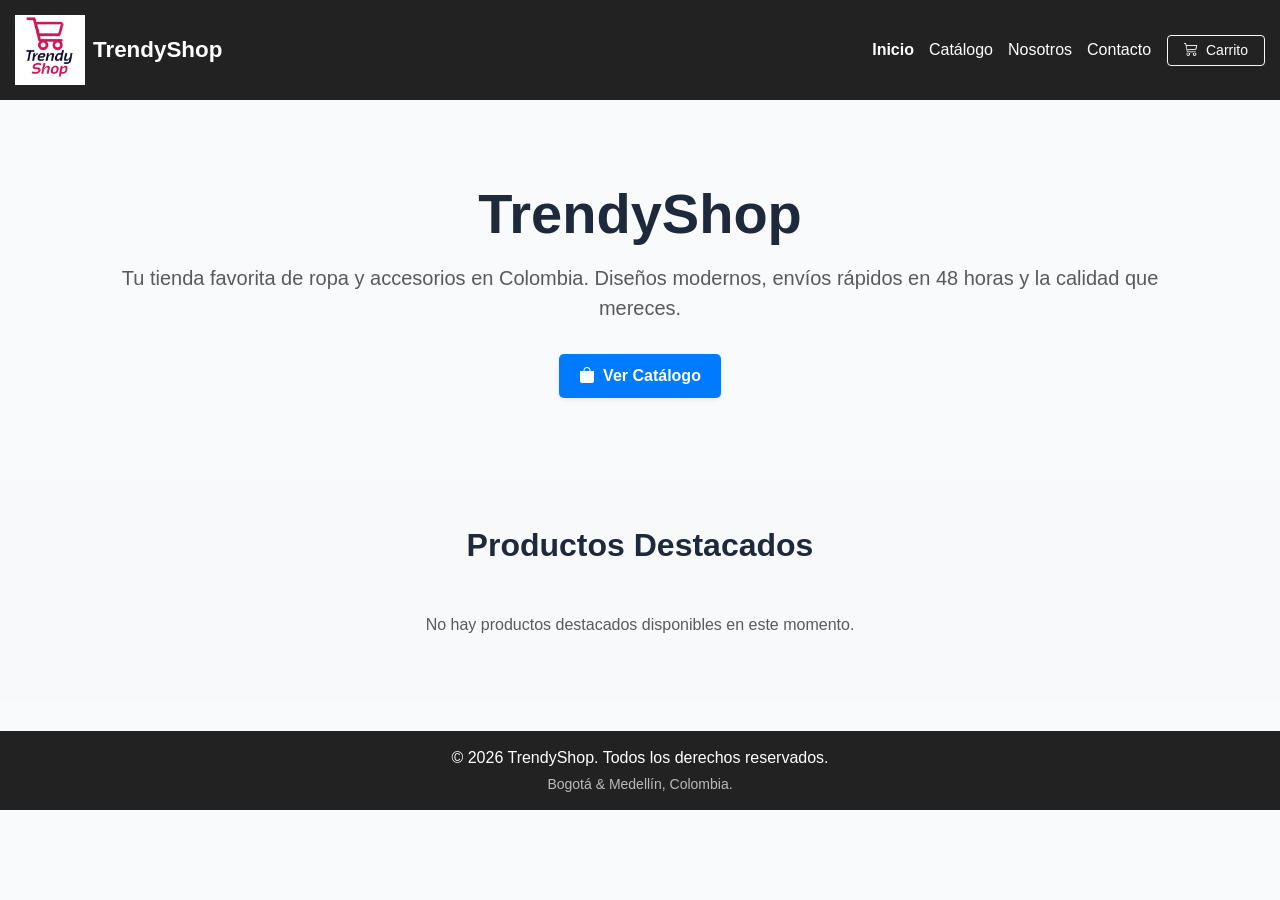
==== index.html @ 8fb5762c "pagina al 50%" ====
<!DOCTYPE html>
<html lang="es">
<head>
    <meta charset="UTF-8">
    <meta name="viewport" content="width=device-width, initial-scale=1.0">
    <title>TrendyShop | Inicio</title>
    <link href="https://cdn.jsdelivr.net/npm/bootstrap@5.3.3/dist/css/bootstrap.min.css" rel="stylesheet">
    <link rel="stylesheet" href="https://cdn.jsdelivr.net/npm/bootstrap-icons@1.11.3/font/bootstrap-icons.min.css">

    <link rel="stylesheet" href="css/style.css">
</head>
<body>
    <header class="navbar">
        <a class="logo d-flex align-items-center gap-2 text-white text-decoration-none" href="index.html">
            <img src="assets/images/trendyshopLogo.png" alt="TS" onerror="this.src='https://via.placeholder.com/70?text=TS';">
            <span class="fw-bold" style="font-family: 'Outfit', sans-serif; font-size: 1.4rem;">TrendyShop</span>
        </a>
        <nav class="navEnlaces d-flex align-items-center">
            <a href="index.html" class="fw-semibold">Inicio</a>
            <a href="catalogo/index.html">Catálogo</a>
            <a href="quienes-somos/index.html">Nosotros</a>
            <a href="contactanos/index.html">Contacto</a>
            <a href="carrito/index.html" class="position-relative ms-3 btn btn-outline-light btn-sm px-3 py-1">
                <i class="bi bi-cart3 me-1"></i> Carrito
                <span id="cart-badge" class="badge bg-danger rounded-pill position-absolute top-0 start-100 translate-middle d-none">0</span>
            </a>
        </nav>
    </header>
    <section class="section1 container">
        <h1 class="display-4 fw-bold" style="font-family: 'Outfit', sans-serif; color: var(--color-text);">TrendyShop</h1>
        <p class="lead text-muted mt-3">Tu tienda favorita de ropa y accesorios en Colombia. Diseños modernos, envíos rápidos en 48 horas y la calidad que mereces.</p>
        <a href="catalogo/index.html" class="boton fw-bold shadow-sm">
            <i class="bi bi-bag-fill me-2"></i>Ver Catálogo
        </a>
    </section>
    <section class="section3 bg-light py-5">
        <div class="container">
            <h2 class="h2 fw-bold text-center mb-5" style="font-family: 'Outfit', sans-serif; color: var(--color-text);">Productos Destacados</h2>
            <div class="cards" id="featured-products">
                <div class="text-center w-100 py-5">
                    <div class="spinner-border text-primary" role="status">
                        <span class="visually-hidden">Cargando destacados...</span>
                    </div>
                </div>
            </div>
        </div>
    </section>
    <footer>
        <p class="mb-1">&copy; 2026 TrendyShop. Todos los derechos reservados.</p>
        <p class="small mb-0" style="color: #bbb;">Bogotá & Medellín, Colombia.</p>
    </footer>
    <script src="https://cdn.jsdelivr.net/npm/bootstrap@5.3.3/dist/js/bootstrap.bundle.min.js"></script>
    <script src="js/productos.js"></script>
    <script src="services/apiService.js"></script>
    <script src="services/productService.js"></script>
    <script src="services/cartService.js"></script>
    <script src="js/carrito.js"></script>
    <script src="js/ui.js"></script>
    <script src="js/inicio.js"></script>

</body>
</html>
---- css/style.css ----
:root {
    --color-primary: #2563EB;
    --color-secondary: #06B6D4;
    --color-highlight: #8B5CF6;

    --color-background: #F8FAFC;
    --color-surface: #FFFFFF;

    --color-text: #1E293B;
    --color-text-secondary: #64748B;

    --color-danger: #EF4444;
    --font-family: "Poppins", Arial, sans-serif;

    --text-sm: 0.875rem;   /* 14px */
    --text-base: 1rem;     /* 16px */
    --text-lg: 1.125rem;   /* 18px */
    --text-xl: 1.25rem;    /* 20px */
    --text-2xl: 1.5rem;    /* 24px */
    --text-3xl: 2rem;      /* 32px */

    --font-regular: 400;
    --font-medium: 500;
    --font-semibold: 600;
    --font-bold: 700;

    /* Sombras */
    --shadow-sm: 0 2px 8px rgba(0, 0, 0, 0.08);
    --shadow-md: 0 4px 16px rgba(0, 0, 0, 0.12);

    /* Bordes */
    --radius-sm: 8px;
    --radius-md: 12px;
    --radius-lg: 16px;
}

* {
    margin: 0;
    padding: 0;
    box-sizing: border-box;
}

body {
    font-family: var(--font-family);
    font-size: var(--text-base);
    background-color: var(--color-background);
    color: var(--color-text);
    line-height: 1.5;
}

* {
    margin: 0;
    padding: 0;
    box-sizing: border-box;
}

body {
    font-family: var(--font-family);
    font-size: var(--text-base);
    background-color: var(--color-background);
    color: var(--color-text);
    line-height: 1.5;
}
*{
    margin:0;
    padding:0;
    box-sizing:border-box;
}

.navbar{
    background:#222;
    padding:15px;
    display:flex;
    justify-content:space-between;
    align-items:center;
}

.logo img{
    width:70px;
}

.navEnlaces a{
    color:white;
    text-decoration:none;
    margin-left:15px;
}

.section1{
    text-align:center;
    padding:80px 20px;
}

.boton{
    display:inline-block;
    background:#007bff;
    color:white;
    padding:10px 20px;
    text-decoration:none;
    border-radius:5px;
    margin-top:15px;
}

.boton:hover{
    background:#0056b3;
}

.section2{
    text-align:center;
    padding:40px 20px;
}
.section3{
    text-align:center;
    padding:40px 20px;
}

.section3 h2{
    margin-bottom:30px;
}

.cards{
    display:flex;
    justify-content:center;
    align-items:center;
    gap:20px;
    flex-wrap:wrap;
}

.cards .card{
    border:1px solid #ddd;
    padding:20px;
    width:220px;
    min-height:180px;
    border-radius:5px;
}
.cards .card img{
    width:100%;
    height:180px;
    object-fit:cover;
}

.cards .card p{
    margin:10px 0;
}

footer{
    background:#222;
    color:white;
    text-align:center;
    padding:15px;
    margin-top:30px;
}
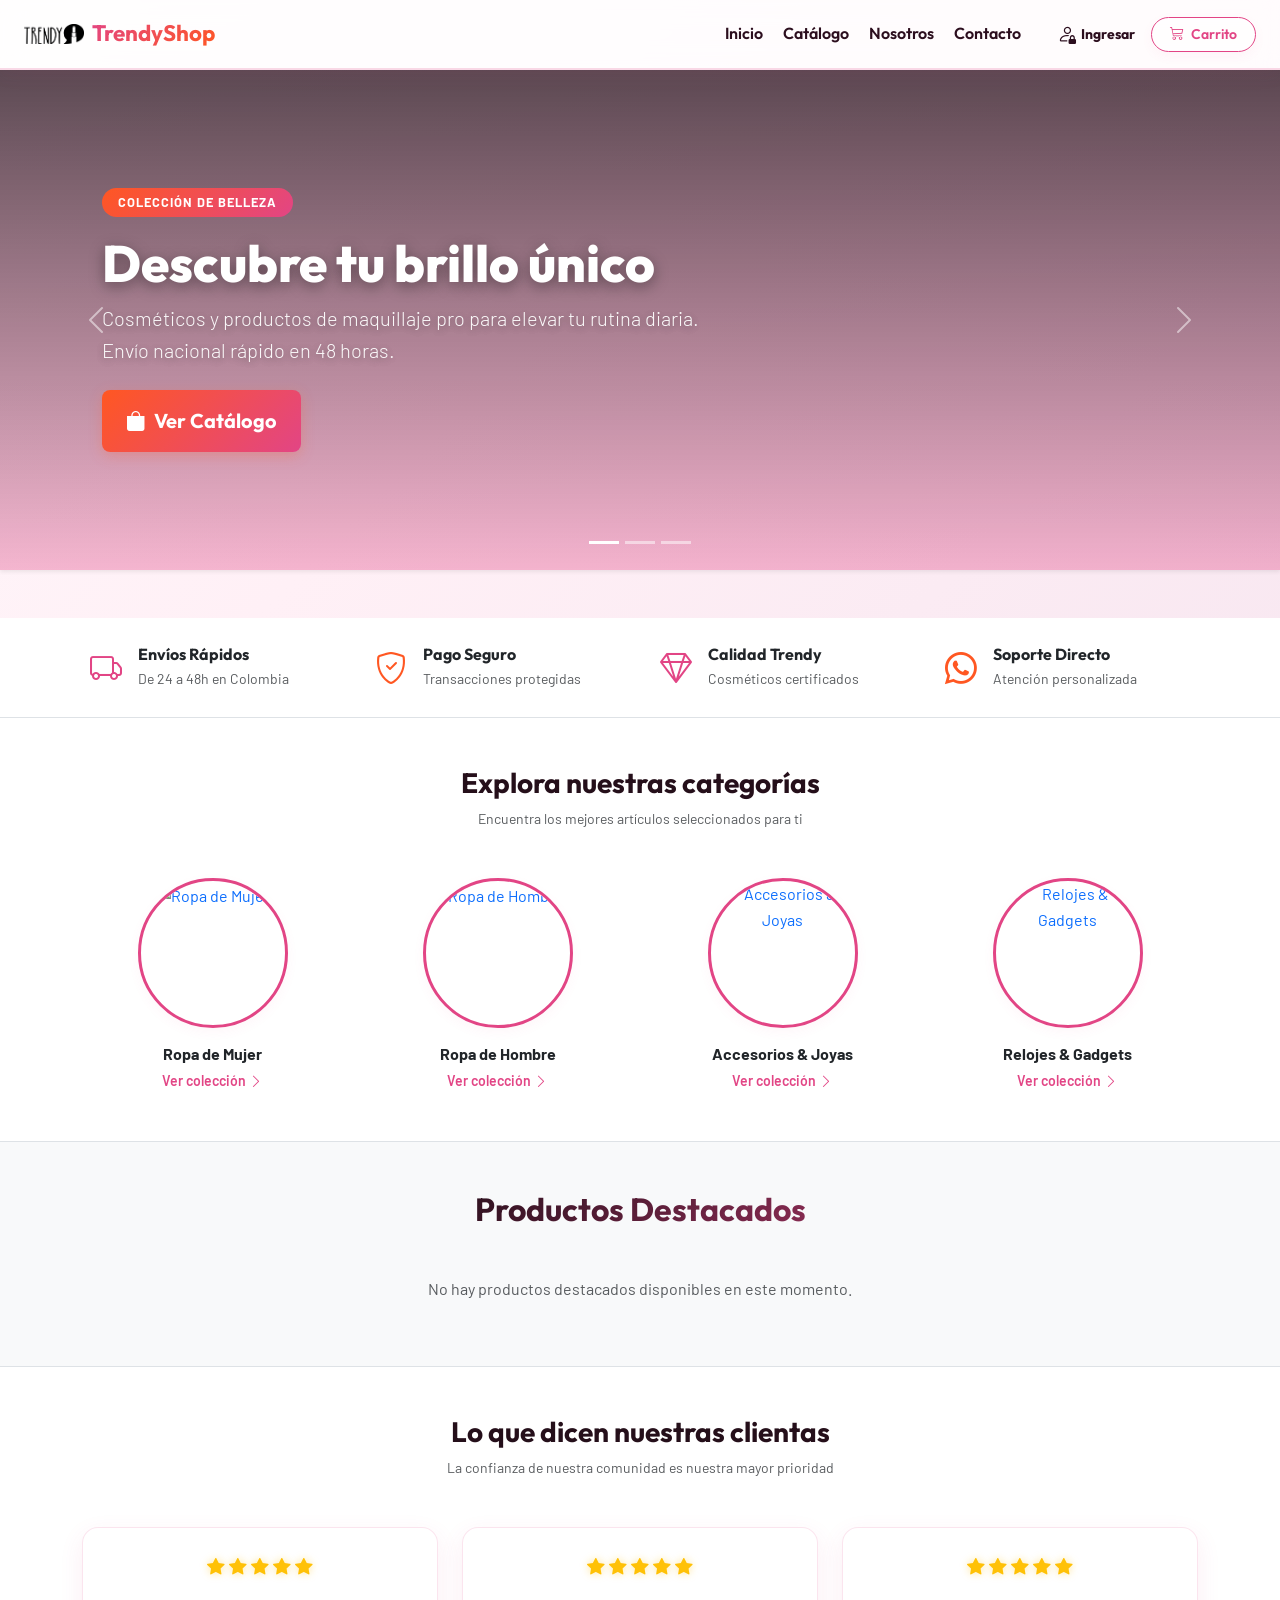
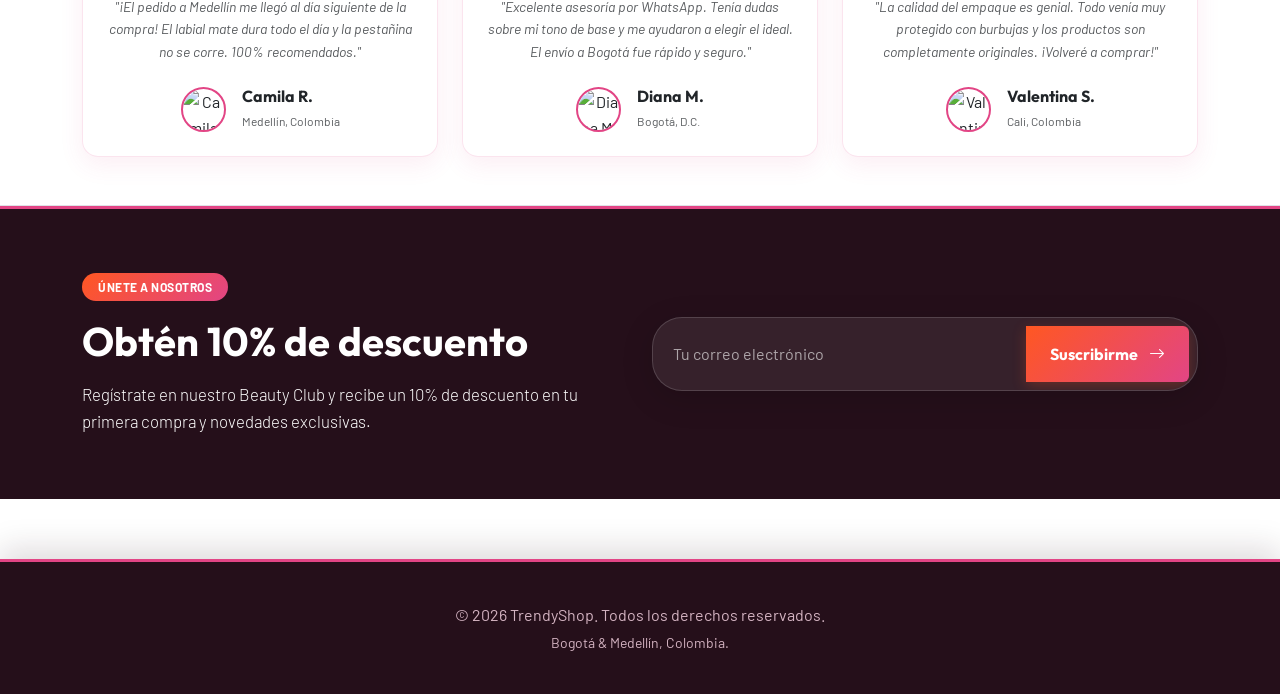
==== commit 3cc071d9: "pagina al 90%" ====
--- a/index.html
+++ b/index.html
@@ -6,19 +6,19 @@
     <title>TrendyShop | Inicio</title>
     <link href="https://cdn.jsdelivr.net/npm/bootstrap@5.3.3/dist/css/bootstrap.min.css" rel="stylesheet">
     <link rel="stylesheet" href="https://cdn.jsdelivr.net/npm/bootstrap-icons@1.11.3/font/bootstrap-icons.min.css">
-
+    <link rel="icon" href="assets/images/logo.png" type="image/png">
     <link rel="stylesheet" href="css/style.css">
 </head>
 <body>
     <header class="navbar">
         <a class="logo d-flex align-items-center gap-2 text-white text-decoration-none" href="index.html">
-            <img src="assets/images/trendyshopLogo.png" alt="TS" onerror="this.src='https://via.placeholder.com/70?text=TS';">
+            <img src="assets/images/logo.png" alt="TS" onerror="this.src='https://via.placeholder.com/70?text=TS';">
             <span class="fw-bold" style="font-family: 'Outfit', sans-serif; font-size: 1.4rem;">TrendyShop</span>
         </a>
         <nav class="navEnlaces d-flex align-items-center">
             <a href="index.html" class="fw-semibold">Inicio</a>
             <a href="catalogo/index.html">Catálogo</a>
-            <a href="quienes-somos/index.html">Nosotros</a>
+            <a href="about/quienes-somos.html">Nosotros</a>
             <a href="contactanos/index.html">Contacto</a>
             <a href="carrito/index.html" class="position-relative ms-3 btn btn-outline-light btn-sm px-3 py-1">
                 <i class="bi bi-cart3 me-1"></i> Carrito
@@ -26,13 +26,153 @@
             </a>
         </nav>
     </header>
-    <section class="section1 container">
-        <h1 class="display-4 fw-bold" style="font-family: 'Outfit', sans-serif; color: var(--color-text);">TrendyShop</h1>
-        <p class="lead text-muted mt-3">Tu tienda favorita de ropa y accesorios en Colombia. Diseños modernos, envíos rápidos en 48 horas y la calidad que mereces.</p>
-        <a href="catalogo/index.html" class="boton fw-bold shadow-sm">
-            <i class="bi bi-bag-fill me-2"></i>Ver Catálogo
-        </a>
-    </section>
+    <!-- Hero Carousel -->
+    <div id="heroCarousel" class="carousel slide carousel-fade mb-5 shadow-sm" data-bs-ride="carousel">
+      <div class="carousel-indicators">
+        <button type="button" data-bs-target="#heroCarousel" data-bs-slide-to="0" class="active" aria-current="true" aria-label="Slide 1"></button>
+        <button type="button" data-bs-target="#heroCarousel" data-bs-slide-to="1" aria-label="Slide 2"></button>
+        <button type="button" data-bs-target="#heroCarousel" data-bs-slide-to="2" aria-label="Slide 3"></button>
+      </div>
+      <div class="carousel-inner">
+        <!-- Slide 1 -->
+        <div class="carousel-item active carousel-item-custom" style="background-image: linear-gradient(rgba(37, 15, 26, 0.75), rgba(226, 69, 133, 0.35)), url('https://images.unsplash.com/photo-1596462502278-27bfdc403348');">
+          <div class="carousel-caption-custom">
+            <span class="badge bg-primary text-uppercase px-3 py-2 rounded-pill mb-3" style="font-size: 0.8rem; letter-spacing: 1px;">Colección de Belleza</span>
+            <h2 style="font-family: 'Outfit', sans-serif;">Descubre tu brillo único</h2>
+            <p class="lead mb-4 opacity-90" style="max-width: 600px;">Cosméticos y productos de maquillaje pro para elevar tu rutina diaria. Envío nacional rápido en 48 horas.</p>
+            <a href="catalogo/index.html" class="btn btn-primary btn-lg px-4 py-3 fw-bold rounded-3 shadow border-0">
+              <i class="bi bi-bag-fill me-2"></i>Ver Catálogo
+            </a>
+          </div>
+        </div>
+        <!-- Slide 2 -->
+        <div class="carousel-item carousel-item-custom" style="background-image: linear-gradient(rgba(37, 15, 26, 0.75), rgba(226, 69, 133, 0.35)), url('https://images.unsplash.com/photo-1522335789203-aabd1fc54bc9');">
+          <div class="carousel-caption-custom">
+            <span class="badge bg-secondary text-uppercase px-3 py-2 rounded-pill mb-3" style="font-size: 0.8rem; letter-spacing: 1px;">Envío Sin Costo</span>
+            <h2 style="font-family: 'Outfit', sans-serif;">¡Envío Gratis a todo el país!</h2>
+            <p class="lead mb-4 opacity-90" style="max-width: 600px;">Por compras superiores a $150.000 COP, enviamos tu pedido sin cargo a toda Colombia.</p>
+            <a href="catalogo/index.html" class="btn btn-primary btn-lg px-4 py-3 fw-bold rounded-3 shadow border-0">
+              <i class="bi bi-truck me-2"></i>Comprar Ahora
+            </a>
+          </div>
+        </div>
+        <!-- Slide 3 -->
+        <div class="carousel-item carousel-item-custom" style="background-image: linear-gradient(rgba(37, 15, 26, 0.75), rgba(226, 69, 133, 0.35)), url('https://images.unsplash.com/photo-1487412720507-e7ab37603c6f');">
+          <div class="carousel-caption-custom">
+            <span class="badge bg-primary text-uppercase px-3 py-2 rounded-pill mb-3" style="font-size: 0.8rem; letter-spacing: 1px;">Accesorios Exclusivos</span>
+            <h2 style="font-family: 'Outfit', sans-serif;">Kits de Brochas y Espejos</h2>
+            <p class="lead mb-4 opacity-90" style="max-width: 600px;">Los complementos ideales para lograr un acabado perfecto y duradero en tu maquillaje diario.</p>
+            <a href="catalogo/index.html" class="btn btn-primary btn-lg px-4 py-3 fw-bold rounded-3 shadow border-0">
+              <i class="bi bi-stars me-2"></i>Explorar Kits
+            </a>
+          </div>
+        </div>
+      </div>
+      <button class="carousel-control-prev" type="button" data-bs-target="#heroCarousel" data-bs-slide="prev">
+        <span class="carousel-control-prev-icon" aria-hidden="true"></span>
+        <span class="visually-hidden">Anterior</span>
+      </button>
+      <button class="carousel-control-next" type="button" data-bs-target="#heroCarousel" data-bs-slide="next">
+        <span class="carousel-control-next-icon" aria-hidden="true"></span>
+        <span class="visually-hidden">Siguiente</span>
+      </button>
+    </div>
+
+    <!-- Barra de Beneficios (Trust Badges) -->
+    <section class="py-4 bg-white border-bottom shadow-xs">
+      <div class="container">
+        <div class="row g-4 justify-content-center text-center">
+          <div class="col-md-3 col-sm-6">
+            <div class="d-flex align-items-center gap-3 justify-content-center justify-content-sm-start text-start px-2">
+              <div class="fs-2 text-primary"><i class="bi bi-truck"></i></div>
+              <div>
+                <h4 class="h6 mb-1 fw-bold text-dark" style="font-family: 'Outfit', sans-serif;">Envíos Rápidos</h4>
+                <p class="small text-muted mb-0">De 24 a 48h en Colombia</p>
+              </div>
+            </div>
+          </div>
+          <div class="col-md-3 col-sm-6">
+            <div class="d-flex align-items-center gap-3 justify-content-center justify-content-sm-start text-start px-2">
+              <div class="fs-2 text-secondary"><i class="bi bi-shield-check"></i></div>
+              <div>
+                <h4 class="h6 mb-1 fw-bold text-dark" style="font-family: 'Outfit', sans-serif;">Pago Seguro</h4>
+                <p class="small text-muted mb-0">Transacciones protegidas</p>
+              </div>
+            </div>
+          </div>
+          <div class="col-md-3 col-sm-6">
+            <div class="d-flex align-items-center gap-3 justify-content-center justify-content-sm-start text-start px-2">
+              <div class="fs-2 text-primary"><i class="bi bi-gem"></i></div>
+              <div>
+                <h4 class="h6 mb-1 fw-bold text-dark" style="font-family: 'Outfit', sans-serif;">Calidad Trendy</h4>
+                <p class="small text-muted mb-0">Cosméticos certificados</p>
+              </div>
+            </div>
+          </div>
+          <div class="col-md-3 col-sm-6">
+            <div class="d-flex align-items-center gap-3 justify-content-center justify-content-sm-start text-start px-2">
+              <div class="fs-2 text-secondary"><i class="bi bi-whatsapp"></i></div>
+              <div>
+                <h4 class="h6 mb-1 fw-bold text-dark" style="font-family: 'Outfit', sans-serif;">Soporte Directo</h4>
+                <p class="small text-muted mb-0">Atención personalizada</p>
+              </div>
+            </div>
+          </div>
+        </div>
+      </div>
+    </section>
+
+    <!-- Categorías Destacadas -->
+    <section class="py-5 bg-white border-bottom">
+      <div class="container text-center">
+        <h2 class="h3 fw-bold mb-2" style="font-family: 'Outfit', sans-serif; color: #250f1a;">Explora nuestras categorías</h2>
+        <p class="text-muted small mb-5">Encuentra los mejores artículos seleccionados para ti</p>
+        
+        <div class="row g-4 justify-content-center">
+          <!-- Categoría 1 -->
+          <div class="col-6 col-md-3">
+            <a href="catalogo/index.html?category=women's clothing" class="text-decoration-none group-category">
+              <div class="category-card mx-auto shadow-sm position-relative overflow-hidden rounded-circle mb-3" style="width: 150px; height: 150px; border: 3px solid #e24585;">
+                <img src="https://images.unsplash.com/photo-1483985988355-763728e1935b?w=300" alt="Ropa de Mujer" class="img-fluid w-100 h-100 object-fit-cover">
+              </div>
+              <h3 class="h6 fw-bold text-dark mb-1">Ropa de Mujer</h3>
+              <span class="text-primary small fw-semibold">Ver colección <i class="bi bi-chevron-right fs-7"></i></span>
+            </a>
+          </div>
+          <!-- Categoría 2 -->
+          <div class="col-6 col-md-3">
+            <a href="catalogo/index.html?category=men's clothing" class="text-decoration-none group-category">
+              <div class="category-card mx-auto shadow-sm position-relative overflow-hidden rounded-circle mb-3" style="width: 150px; height: 150px; border: 3px solid #e24585;">
+                <img src="https://images.unsplash.com/photo-1488161628813-04466f872be2?w=300" alt="Ropa de Hombre" class="img-fluid w-100 h-100 object-fit-cover">
+              </div>
+              <h3 class="h6 fw-bold text-dark mb-1">Ropa de Hombre</h3>
+              <span class="text-primary small fw-semibold">Ver colección <i class="bi bi-chevron-right fs-7"></i></span>
+            </a>
+          </div>
+          <!-- Categoría 3 -->
+          <div class="col-6 col-md-3">
+            <a href="catalogo/index.html?category=jewelery" class="text-decoration-none group-category">
+              <div class="category-card mx-auto shadow-sm position-relative overflow-hidden rounded-circle mb-3" style="width: 150px; height: 150px; border: 3px solid #e24585;">
+                <img src="https://images.unsplash.com/photo-1599643478518-a784e5dc4c8f?w=300" alt="Accesorios & Joyas" class="img-fluid w-100 h-100 object-fit-cover">
+              </div>
+              <h3 class="h6 fw-bold text-dark mb-1">Accesorios & Joyas</h3>
+              <span class="text-primary small fw-semibold">Ver colección <i class="bi bi-chevron-right fs-7"></i></span>
+            </a>
+          </div>
+          <!-- Categoría 4 -->
+          <div class="col-6 col-md-3">
+            <a href="catalogo/index.html?category=electronics" class="text-decoration-none group-category">
+              <div class="category-card mx-auto shadow-sm position-relative overflow-hidden rounded-circle mb-3" style="width: 150px; height: 150px; border: 3px solid #e24585;">
+                <img src="https://images.unsplash.com/photo-1523275335684-37898b6baf30?w=300" alt="Relojes & Gadgets" class="img-fluid w-100 h-100 object-fit-cover">
+              </div>
+              <h3 class="h6 fw-bold text-dark mb-1">Relojes & Gadgets</h3>
+              <span class="text-primary small fw-semibold">Ver colección <i class="bi bi-chevron-right fs-7"></i></span>
+            </a>
+          </div>
+        </div>
+      </div>
+    </section>
+
     <section class="section3 bg-light py-5">
         <div class="container">
             <h2 class="h2 fw-bold text-center mb-5" style="font-family: 'Outfit', sans-serif; color: var(--color-text);">Productos Destacados</h2>
@@ -45,6 +185,109 @@
             </div>
         </div>
     </section>
+
+    <!-- Testimonios de Clientes -->
+    <section class="py-5 bg-white border-top border-bottom">
+      <div class="container text-center">
+        <h2 class="h3 fw-bold mb-2" style="font-family: 'Outfit', sans-serif; color: #250f1a;">Lo que dicen nuestras clientas</h2>
+        <p class="text-muted small mb-5">La confianza de nuestra comunidad es nuestra mayor prioridad</p>
+        
+        <div class="row g-4 justify-content-center">
+          <!-- Testimonio 1 -->
+          <div class="col-md-4">
+            <div class="card h-100 p-4 border shadow-xs rounded-4">
+              <div class="text-warning mb-3" style="font-size: 1.1rem;">
+                <i class="bi bi-star-fill"></i>
+                <i class="bi bi-star-fill"></i>
+                <i class="bi bi-star-fill"></i>
+                <i class="bi bi-star-fill"></i>
+                <i class="bi bi-star-fill"></i>
+              </div>
+              <p class="text-muted mb-4 small" style="line-height: 1.6; font-style: italic;">
+                "¡El pedido a Medellín me llegó al día siguiente de la compra! El labial mate dura todo el día y la pestañina no se corre. 100% recomendados."
+              </p>
+              <div class="d-flex align-items-center gap-3 justify-content-center mt-auto">
+                <img src="https://images.unsplash.com/photo-1494790108377-be9c29b29330?w=100" alt="Camila R." class="rounded-circle object-fit-cover" style="width: 45px; height: 45px; border: 2px solid #e24585;">
+                <div class="text-start">
+                  <h4 class="h6 fw-bold mb-0" style="font-family: 'Outfit', sans-serif;">Camila R.</h4>
+                  <span class="text-muted" style="font-size: 0.75rem;">Medellín, Colombia</span>
+                </div>
+              </div>
+            </div>
+          </div>
+          <!-- Testimonio 2 -->
+          <div class="col-md-4">
+            <div class="card h-100 p-4 border shadow-xs rounded-4">
+              <div class="text-warning mb-3" style="font-size: 1.1rem;">
+                <i class="bi bi-star-fill"></i>
+                <i class="bi bi-star-fill"></i>
+                <i class="bi bi-star-fill"></i>
+                <i class="bi bi-star-fill"></i>
+                <i class="bi bi-star-fill"></i>
+              </div>
+              <p class="text-muted mb-4 small" style="line-height: 1.6; font-style: italic;">
+                "Excelente asesoría por WhatsApp. Tenía dudas sobre mi tono de base y me ayudaron a elegir el ideal. El envío a Bogotá fue rápido y seguro."
+              </p>
+              <div class="d-flex align-items-center gap-3 justify-content-center mt-auto">
+                <img src="https://images.unsplash.com/photo-1544005313-94ddf0286df2?w=100" alt="Diana M." class="rounded-circle object-fit-cover" style="width: 45px; height: 45px; border: 2px solid #e24585;">
+                <div class="text-start">
+                  <h4 class="h6 fw-bold mb-0" style="font-family: 'Outfit', sans-serif;">Diana M.</h4>
+                  <span class="text-muted" style="font-size: 0.75rem;">Bogotá, D.C.</span>
+                </div>
+              </div>
+            </div>
+          </div>
+          <!-- Testimonio 3 -->
+          <div class="col-md-4">
+            <div class="card h-100 p-4 border shadow-xs rounded-4">
+              <div class="text-warning mb-3" style="font-size: 1.1rem;">
+                <i class="bi bi-star-fill"></i>
+                <i class="bi bi-star-fill"></i>
+                <i class="bi bi-star-fill"></i>
+                <i class="bi bi-star-fill"></i>
+                <i class="bi bi-star-fill"></i>
+              </div>
+              <p class="text-muted mb-4 small" style="line-height: 1.6; font-style: italic;">
+                "La calidad del empaque es genial. Todo venía muy protegido con burbujas y los productos son completamente originales. ¡Volveré a comprar!"
+              </p>
+              <div class="d-flex align-items-center gap-3 justify-content-center mt-auto">
+                <img src="https://images.unsplash.com/photo-1534528741775-53994a69daeb?w=100" alt="Valentina S." class="rounded-circle object-fit-cover" style="width: 45px; height: 45px; border: 2px solid #e24585;">
+                <div class="text-start">
+                  <h4 class="h6 fw-bold mb-0" style="font-family: 'Outfit', sans-serif;">Valentina S.</h4>
+                  <span class="text-muted" style="font-size: 0.75rem;">Cali, Colombia</span>
+                </div>
+              </div>
+            </div>
+          </div>
+        </div>
+      </div>
+    </section>
+    <!-- Banner de Suscripción al Beauty Club -->
+    <section class="py-5 text-white" style="background-color: #250f1a; border-top: 3px solid #e24585;">
+      <div class="container py-3">
+        <div class="row align-items-center g-4">
+          <div class="col-lg-6 text-center text-lg-start">
+            <span class="badge bg-primary text-uppercase px-3 py-2 rounded-pill mb-3" style="font-size: 0.75rem; letter-spacing: 0.5px;">Únete a nosotros</span>
+            <h2 class="display-6 fw-bold mb-3" style="font-family: 'Outfit', sans-serif;">Obtén 10% de descuento</h2>
+            <p class="lead mb-0 opacity-80" style="font-size: 1.05rem;">Regístrate en nuestro Beauty Club y recibe un 10% de descuento en tu primera compra y novedades exclusivas.</p>
+          </div>
+          <div class="col-lg-6">
+            <form id="newsletterForm" class="bg-white-10 p-2 rounded-3 border" style="background-color: rgba(255,255,255,0.05); border-color: rgba(255,255,255,0.15) !important;">
+              <div class="input-group">
+                <input type="email" id="newsletter-email" class="form-control bg-transparent text-white border-0 py-3" placeholder="Tu correo electrónico" style="outline: none; box-shadow: none;" required>
+                <button type="submit" class="btn btn-primary px-4 fw-bold shadow-sm">
+                  Suscribirme <i class="bi bi-arrow-right ms-2"></i>
+                </button>
+              </div>
+            </form>
+            <div id="newsletter-response" class="mt-2 small text-success fw-bold text-center text-lg-start d-none">
+              <i class="bi bi-check-circle-fill me-1"></i> ¡Registro exitoso! Revisa tu correo para el cupón de descuento.
+            </div>
+          </div>
+        </div>
+      </div>
+    </section>
+
     <footer>
         <p class="mb-1">&copy; 2026 TrendyShop. Todos los derechos reservados.</p>
         <p class="small mb-0" style="color: #bbb;">Bogotá & Medellín, Colombia.</p>
--- a/css/style.css
+++ b/css/style.css
@@ -1,34 +1,41 @@
+@import url('https://fonts.googleapis.com/css2?family=Barlow:wght@300;400;500;600;700;800&family=Outfit:wght@300;400;500;600;700;800&display=swap');
+
 :root {
-    --color-primary: #2563EB;
-    --color-secondary: #06B6D4;
-    --color-highlight: #8B5CF6;
-
-    --color-background: #F8FAFC;
-    --color-surface: #FFFFFF;
-
-    --color-text: #1E293B;
-    --color-text-secondary: #64748B;
-
-    --color-danger: #EF4444;
-    --font-family: "Poppins", Arial, sans-serif;
-
-    --text-sm: 0.875rem;   /* 14px */
-    --text-base: 1rem;     /* 16px */
-    --text-lg: 1.125rem;   /* 18px */
-    --text-xl: 1.25rem;    /* 20px */
-    --text-2xl: 1.5rem;    /* 24px */
-    --text-3xl: 2rem;      /* 32px */
+    --color-primary: #e24585;
+    --color-secondary: #ff5722;
+    --color-highlight: #ff5722;
+
+    --color-background-grad: linear-gradient(135deg, #fef8fb 0%, #fff0f6 40%, #f7e6f0 100%);
+    --color-surface: rgba(255, 255, 255, 0.78);
+
+    --color-text: #2c0e1e;
+    --color-text-secondary: #63505a;
+
+    --color-danger: #ff5722;
+    --font-family: "Barlow", sans-serif;
+
+    --text-sm: 0.875rem;
+    --text-base: 1rem;
+    --text-lg: 1.125rem;
+    --text-xl: 1.25rem;
+    --text-2xl: 1.5rem;
+    --text-3xl: 2rem;
 
     --font-regular: 400;
     --font-medium: 500;
     --font-semibold: 600;
     --font-bold: 700;
 
-    /* Sombras */
-    --shadow-sm: 0 2px 8px rgba(0, 0, 0, 0.08);
-    --shadow-md: 0 4px 16px rgba(0, 0, 0, 0.12);
-
-    /* Bordes */
+    --shadow-sm: 0 4px 12px rgba(226, 69, 133, 0.05);
+    --shadow-md: 0 8px 24px rgba(226, 69, 133, 0.09);
+    --shadow-lg: 0 16px 36px rgba(226, 69, 133, 0.14);
+    --shadow-glow: 0 8px 20px rgba(226, 69, 133, 0.28);
+    --shadow-glow-coral: 0 8px 20px rgba(255, 87, 34, 0.28);
+
+    --glass-bg: rgba(255, 255, 255, 0.76);
+    --glass-border: 1px solid rgba(226, 69, 133, 0.14);
+    --glass-blur: blur(12px);
+
     --radius-sm: 8px;
     --radius-md: 12px;
     --radius-lg: 16px;
@@ -40,112 +47,406 @@
     box-sizing: border-box;
 }
 
+html {
+    scroll-behavior: smooth;
+}
+
 body {
     font-family: var(--font-family);
     font-size: var(--text-base);
-    background-color: var(--color-background);
+    background: var(--color-background-grad);
+    background-attachment: fixed;
     color: var(--color-text);
-    line-height: 1.5;
-}
-
-* {
-    margin: 0;
-    padding: 0;
-    box-sizing: border-box;
-}
-
-body {
-    font-family: var(--font-family);
-    font-size: var(--text-base);
-    background-color: var(--color-background);
-    color: var(--color-text);
-    line-height: 1.5;
-}
-*{
-    margin:0;
-    padding:0;
-    box-sizing:border-box;
-}
-
-.navbar{
-    background:#222;
-    padding:15px;
-    display:flex;
-    justify-content:space-between;
-    align-items:center;
-}
-
-.logo img{
-    width:70px;
-}
-
-.navEnlaces a{
-    color:white;
-    text-decoration:none;
-    margin-left:15px;
-}
-
-.section1{
-    text-align:center;
-    padding:80px 20px;
-}
-
-.boton{
-    display:inline-block;
-    background:#007bff;
-    color:white;
-    padding:10px 20px;
-    text-decoration:none;
-    border-radius:5px;
-    margin-top:15px;
-}
-
-.boton:hover{
-    background:#0056b3;
-}
-
-.section2{
-    text-align:center;
-    padding:40px 20px;
-}
-.section3{
-    text-align:center;
-    padding:40px 20px;
-}
-
-.section3 h2{
-    margin-bottom:30px;
-}
-
-.cards{
-    display:flex;
-    justify-content:center;
-    align-items:center;
-    gap:20px;
-    flex-wrap:wrap;
-}
-
-.cards .card{
-    border:1px solid #ddd;
-    padding:20px;
-    width:220px;
-    min-height:180px;
-    border-radius:5px;
-}
-.cards .card img{
-    width:100%;
-    height:180px;
-    object-fit:cover;
-}
-
-.cards .card p{
-    margin:10px 0;
-}
-
-footer{
-    background:#222;
-    color:white;
-    text-align:center;
-    padding:15px;
-    margin-top:30px;
-}+    line-height: 1.6;
+}
+
+.navbar {
+    background: rgba(255, 255, 255, 0.8) !important;
+    backdrop-filter: var(--glass-blur);
+    -webkit-backdrop-filter: var(--glass-blur);
+    border-bottom: 2px solid rgba(226, 69, 133, 0.2) !important;
+    padding: 12px 24px;
+    display: flex;
+    justify-content: space-between;
+    align-items: center;
+    box-shadow: 0 4px 20px rgba(226, 69, 133, 0.06);
+    position: sticky;
+    top: 0;
+    z-index: 1000;
+}
+
+.logo img {
+    width: 60px;
+    transition: transform 0.3s ease;
+}
+
+.logo:hover img {
+    transform: rotate(5deg) scale(1.05);
+}
+
+.logo span {
+    background: linear-gradient(135deg, #e24585 0%, #ff5722 100%);
+    -webkit-background-clip: text;
+    -webkit-text-fill-color: transparent;
+    font-weight: 800;
+}
+
+.navEnlaces a {
+    color: var(--color-text) !important;
+    text-decoration: none;
+    margin-left: 20px;
+    font-weight: 600;
+    font-family: 'Outfit', sans-serif;
+    position: relative;
+    padding: 6px 0;
+    transition: color 0.3s ease;
+}
+
+.navEnlaces a:hover {
+    color: var(--color-primary) !important;
+}
+
+.navEnlaces a:not(.btn)::after {
+    content: '';
+    position: absolute;
+    width: 100%;
+    transform: scaleX(0);
+    height: 2px;
+    bottom: 0;
+    left: 0;
+    background-color: var(--color-primary);
+    transform-origin: bottom right;
+    transition: transform 0.3s cubic-bezier(0.86, 0, 0.07, 1);
+}
+
+.navEnlaces a:not(.btn):hover::after,
+.navEnlaces a:not(.btn).active::after {
+    transform: scaleX(1);
+    transform-origin: bottom left;
+}
+
+.navEnlaces a.active {
+    color: var(--color-primary) !important;
+}
+
+.navEnlaces a.btn-outline-light {
+    color: var(--color-primary) !important;
+    border: 1.5px solid var(--color-primary) !important;
+    background-color: rgba(255, 255, 255, 0.6) !important;
+    border-radius: 24px !important;
+    padding: 6px 18px !important;
+    transition: all 0.3s cubic-bezier(0.4, 0, 0.2, 1) !important;
+    font-weight: 600;
+    box-shadow: var(--shadow-sm);
+}
+
+.navEnlaces a.btn-outline-light:hover, 
+.navEnlaces a.btn-outline-light.active {
+    color: #ffffff !important;
+    background: linear-gradient(135deg, #ff5722 0%, #e24585 100%) !important;
+    border-color: transparent !important;
+    transform: translateY(-2px);
+    box-shadow: var(--shadow-glow);
+}
+
+.section1 {
+    text-align: center;
+    padding: 90px 20px;
+    background: radial-gradient(circle at top right, rgba(255, 87, 34, 0.05), transparent 40%),
+                radial-gradient(circle at bottom left, rgba(226, 69, 133, 0.05), transparent 40%);
+}
+
+.section2 {
+    text-align: center;
+    padding: 50px 20px;
+}
+
+.section3 {
+    text-align: center;
+    padding: 60px 20px;
+    background: rgba(255, 255, 255, 0.3);
+    backdrop-filter: blur(5px);
+}
+
+.section3 h2 {
+    margin-bottom: 40px;
+    font-family: 'Outfit', sans-serif;
+    background: linear-gradient(135deg, #250f1a 30%, #e24585 100%);
+    -webkit-background-clip: text;
+    -webkit-text-fill-color: transparent;
+}
+
+.boton {
+    display: inline-block;
+    background: linear-gradient(135deg, #ff5722 0%, #e24585 100%);
+    color: white;
+    padding: 12px 28px;
+    text-decoration: none;
+    border-radius: 30px;
+    margin-top: 15px;
+    font-weight: 700;
+    font-family: 'Outfit', sans-serif;
+    border: none;
+    box-shadow: var(--shadow-glow-coral);
+    transition: all 0.3s cubic-bezier(0.4, 0, 0.2, 1);
+}
+
+.boton:hover {
+    background: linear-gradient(135deg, #ff7043 0%, #ec5995 100%);
+    transform: translateY(-3px);
+    box-shadow: 0 10px 24px rgba(226, 69, 133, 0.4);
+    color: white;
+}
+
+.btn-primary {
+    background: linear-gradient(135deg, #ff5722 0%, #e24585 100%) !important;
+    border: none !important;
+    color: #ffffff !important;
+    font-family: 'Outfit', sans-serif;
+    font-weight: 700;
+    box-shadow: 0 4px 14px rgba(255, 87, 34, 0.25) !important;
+    transition: all 0.3s cubic-bezier(0.4, 0, 0.2, 1) !important;
+}
+
+.btn-primary:hover, .btn-primary:focus, .btn-primary:active {
+    background: linear-gradient(135deg, #ff7043 0%, #ec5995 100%) !important;
+    transform: translateY(-2px) !important;
+    box-shadow: var(--shadow-glow) !important;
+}
+
+.btn-outline-primary {
+    color: var(--color-primary) !important;
+    border: 2px solid var(--color-primary) !important;
+    background-color: transparent !important;
+    font-family: 'Outfit', sans-serif;
+    font-weight: 600;
+    transition: all 0.3s cubic-bezier(0.4, 0, 0.2, 1) !important;
+    border-radius: 30px !important;
+}
+
+.btn-outline-primary:hover {
+    background: linear-gradient(135deg, #ff5722 0%, #e24585 100%) !important;
+    border-color: transparent !important;
+    color: #ffffff !important;
+    transform: translateY(-2px);
+    box-shadow: var(--shadow-glow);
+}
+
+.cards {
+    display: flex;
+    justify-content: center;
+    align-items: stretch;
+    gap: 25px;
+    flex-wrap: wrap;
+}
+
+.card {
+    background: var(--glass-bg) !important;
+    backdrop-filter: var(--glass-blur);
+    -webkit-backdrop-filter: var(--glass-blur);
+    border: var(--glass-border) !important;
+    border-radius: var(--radius-lg) !important;
+    box-shadow: var(--shadow-md) !important;
+    transition: all 0.4s cubic-bezier(0.165, 0.84, 0.44, 1) !important;
+}
+
+.card:hover {
+    transform: translateY(-6px);
+    box-shadow: var(--shadow-lg), 0 8px 24px rgba(226, 69, 133, 0.15) !important;
+    border-color: rgba(226, 69, 133, 0.35) !important;
+}
+
+#featured-products .card {
+    width: 260px;
+    min-height: 380px;
+    display: flex;
+    flex-direction: column;
+    padding: 20px !important;
+}
+
+#featured-products .card img {
+    height: 180px;
+    object-fit: contain;
+    background-color: #ffffff;
+    padding: 15px;
+    border-radius: var(--radius-md) !important;
+    transition: transform 0.4s ease;
+}
+
+#featured-products .card:hover img {
+    transform: scale(1.05);
+}
+
+.card .text-warning i {
+    text-shadow: 0 0 8px rgba(255, 193, 7, 0.4);
+}
+
+footer {
+    background: #250f1a !important;
+    color: #ffdceb !important;
+    text-align: center;
+    padding: 40px 20px;
+    margin-top: 60px;
+    border-top: 3px solid var(--color-primary) !important;
+    box-shadow: 0 -10px 30px rgba(37, 15, 26, 0.15);
+}
+
+footer p, footer .small {
+    color: rgba(255, 220, 235, 0.8) !important;
+}
+
+.text-primary {
+    color: var(--color-primary) !important;
+}
+
+.bg-primary {
+    background: linear-gradient(135deg, #ff5722 0%, #e24585 100%) !important;
+}
+
+.border-primary {
+    border-color: var(--color-primary) !important;
+}
+
+.border-secondary {
+    border-color: var(--color-secondary) !important;
+}
+
+.text-secondary {
+    color: var(--color-secondary) !important;
+}
+
+.bg-secondary {
+    background-color: var(--color-secondary) !important;
+}
+
+.spinner-border.text-primary {
+    border-color: var(--color-primary) var(--color-primary) var(--color-primary) transparent !important;
+}
+
+.badge.bg-danger {
+    background: linear-gradient(135deg, #ff5722 0%, #e24585 100%) !important;
+    box-shadow: 0 2px 6px rgba(226, 69, 133, 0.3);
+}
+
+.carousel-item-custom {
+    height: 500px;
+    background-position: center;
+    background-repeat: no-repeat;
+    background-size: cover;
+}
+
+.carousel-caption-custom {
+    position: absolute;
+    top: 0;
+    bottom: 0;
+    left: 8%;
+    right: 8%;
+    z-index: 10;
+    display: flex;
+    flex-direction: column;
+    justify-content: center;
+    align-items: flex-start;
+    text-align: left;
+    color: #ffffff;
+}
+
+.carousel-caption-custom h2 {
+    font-size: 3.2rem;
+    font-weight: 800;
+    text-shadow: 0 4px 15px rgba(0, 0, 0, 0.4);
+    font-family: 'Outfit', sans-serif;
+    line-height: 1.2;
+}
+
+.carousel-caption-custom p {
+    font-size: 1.25rem;
+    text-shadow: 0 2px 8px rgba(0, 0, 0, 0.4);
+    opacity: 0.95;
+}
+
+@media (max-width: 768px) {
+    .carousel-item-custom {
+        height: 400px;
+    }
+    .carousel-caption-custom {
+        left: 6%;
+        right: 6%;
+    }
+    .carousel-caption-custom h2 {
+        font-size: 2.2rem;
+    }
+    .carousel-caption-custom p {
+        font-size: 1rem;
+    }
+}
+
+.group-category {
+    transition: all 0.3s ease;
+}
+
+.group-category .category-card {
+    transition: all 0.3s cubic-bezier(0.4, 0, 0.2, 1);
+    box-shadow: var(--shadow-sm) !important;
+}
+
+.group-category:hover .category-card {
+    transform: translateY(-8px) scale(1.03);
+    box-shadow: var(--shadow-glow) !important;
+    border-color: #ff5722 !important;
+}
+
+.group-category .category-card img {
+    transition: transform 0.4s ease;
+}
+
+.group-category:hover .category-card img {
+    transform: scale(1.08);
+}
+
+.group-category span i {
+    transition: transform 0.2s ease;
+    display: inline-block;
+}
+
+.group-category:hover span i {
+    transform: translateX(4px);
+}
+
+#newsletterForm {
+    border-radius: 30px !important;
+    overflow: hidden;
+    background-color: rgba(255, 255, 255, 0.08) !important;
+    border: 1px solid rgba(255, 255, 255, 0.2) !important;
+    box-shadow: 0 8px 32px rgba(0, 0, 0, 0.15);
+    transition: all 0.3s ease;
+}
+
+#newsletterForm:focus-within {
+    border-color: rgba(226, 69, 133, 0.5) !important;
+    box-shadow: 0 8px 32px rgba(226, 69, 133, 0.25);
+}
+
+#newsletterForm input::placeholder {
+    color: rgba(255, 255, 255, 0.6);
+}
+
+.toast-container .toast {
+    background: rgba(44, 14, 30, 0.85) !important;
+    backdrop-filter: blur(10px);
+    -webkit-backdrop-filter: blur(10px);
+    border: 1.5px solid rgba(226, 69, 133, 0.3) !important;
+    border-radius: 12px !important;
+    box-shadow: 0 10px 30px rgba(226, 69, 133, 0.25) !important;
+}
+
+.toast-container .toast.bg-success {
+    border-left: 5px solid #28a745 !important;
+}
+
+.toast-container .toast.bg-danger {
+    border-left: 5px solid #ff5722 !important;
+}
+
+.toast-container .toast.bg-warning {
+    border-left: 5px solid #ffc107 !important;
+}
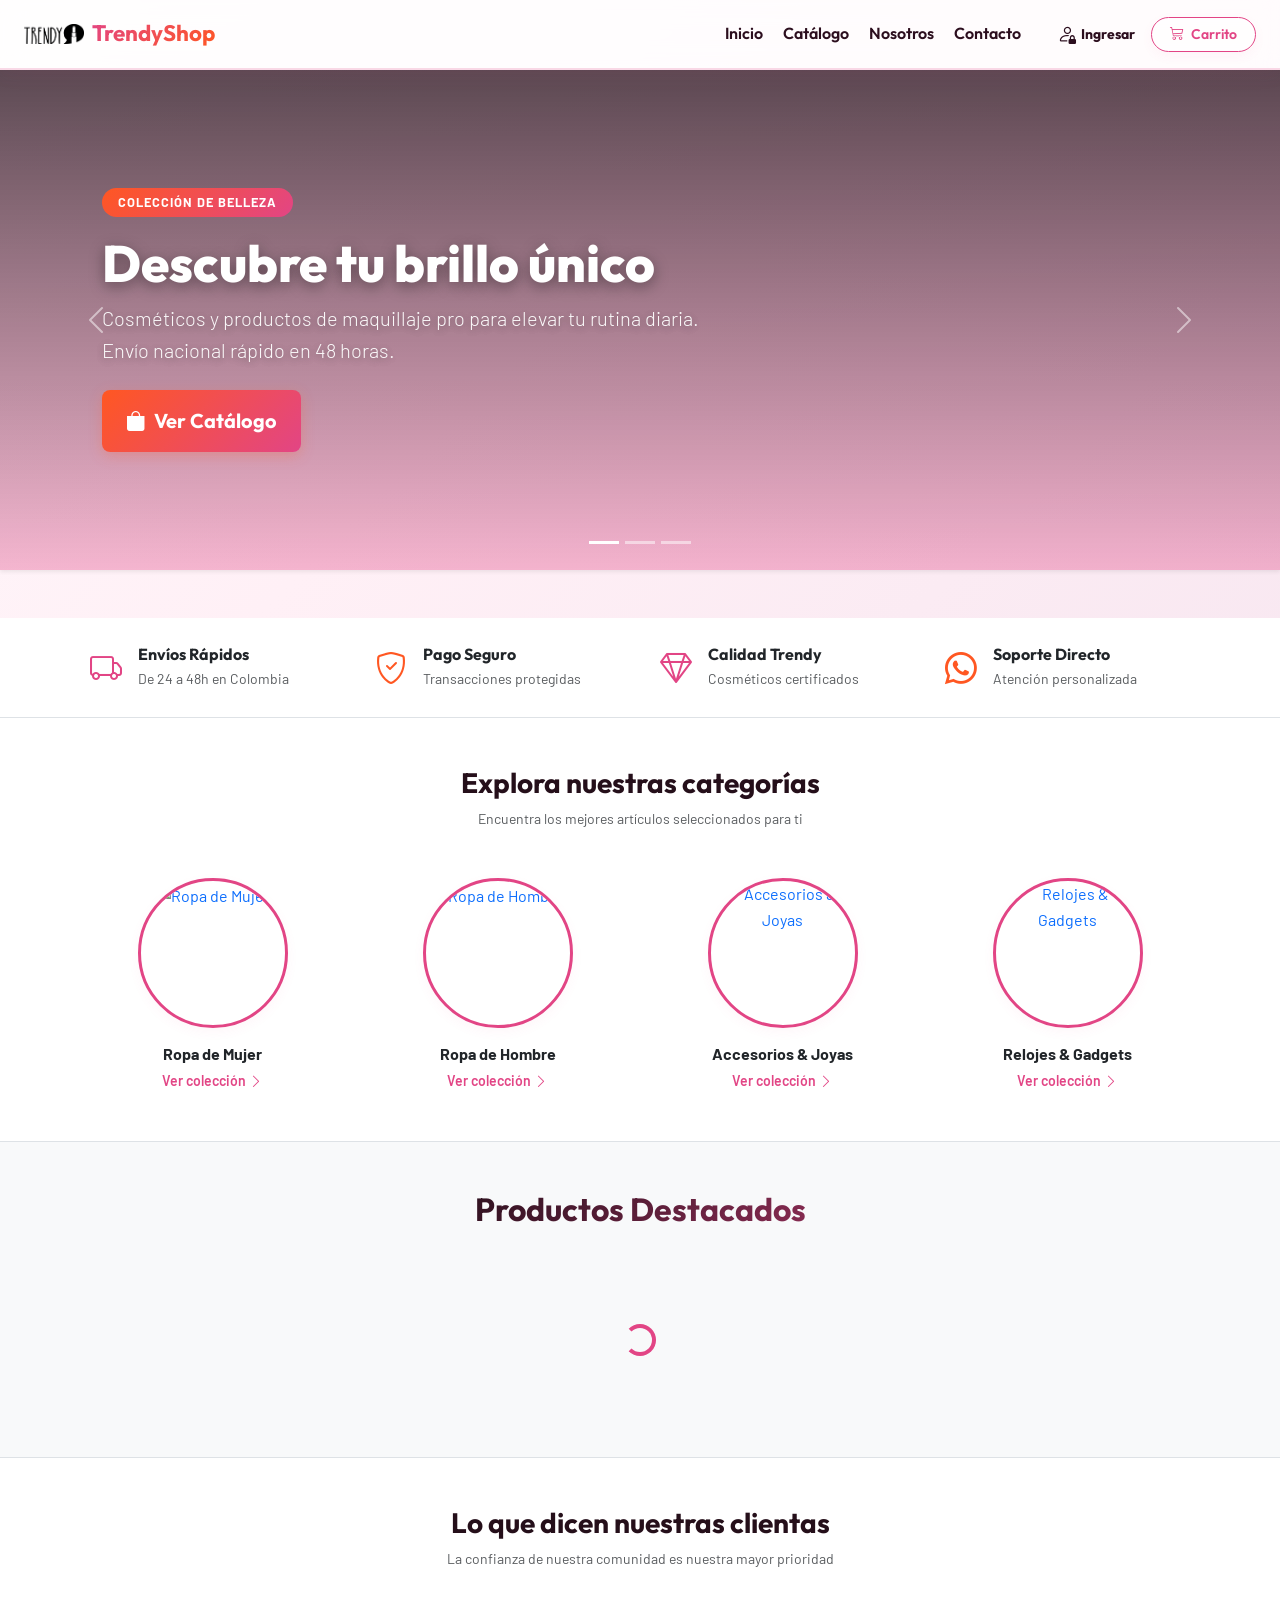
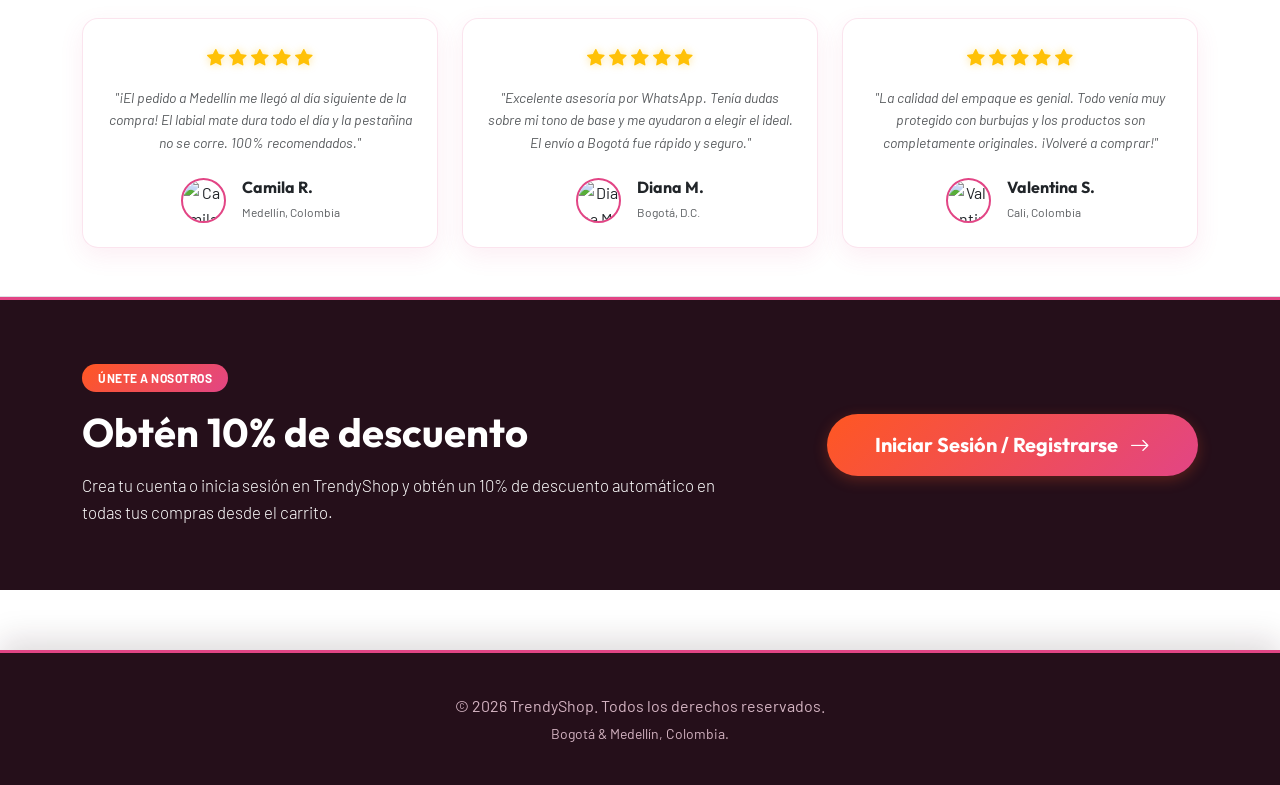
==== commit ab75c717: "checkout" ====
--- a/index.html
+++ b/index.html
@@ -26,7 +26,6 @@
             </a>
         </nav>
     </header>
-    <!-- Hero Carousel -->
     <div id="heroCarousel" class="carousel slide carousel-fade mb-5 shadow-sm" data-bs-ride="carousel">
       <div class="carousel-indicators">
         <button type="button" data-bs-target="#heroCarousel" data-bs-slide-to="0" class="active" aria-current="true" aria-label="Slide 1"></button>
@@ -34,7 +33,6 @@
         <button type="button" data-bs-target="#heroCarousel" data-bs-slide-to="2" aria-label="Slide 3"></button>
       </div>
       <div class="carousel-inner">
-        <!-- Slide 1 -->
         <div class="carousel-item active carousel-item-custom" style="background-image: linear-gradient(rgba(37, 15, 26, 0.75), rgba(226, 69, 133, 0.35)), url('https://images.unsplash.com/photo-1596462502278-27bfdc403348');">
           <div class="carousel-caption-custom">
             <span class="badge bg-primary text-uppercase px-3 py-2 rounded-pill mb-3" style="font-size: 0.8rem; letter-spacing: 1px;">Colección de Belleza</span>
@@ -45,7 +43,6 @@
             </a>
           </div>
         </div>
-        <!-- Slide 2 -->
         <div class="carousel-item carousel-item-custom" style="background-image: linear-gradient(rgba(37, 15, 26, 0.75), rgba(226, 69, 133, 0.35)), url('https://images.unsplash.com/photo-1522335789203-aabd1fc54bc9');">
           <div class="carousel-caption-custom">
             <span class="badge bg-secondary text-uppercase px-3 py-2 rounded-pill mb-3" style="font-size: 0.8rem; letter-spacing: 1px;">Envío Sin Costo</span>
@@ -56,7 +53,6 @@
             </a>
           </div>
         </div>
-        <!-- Slide 3 -->
         <div class="carousel-item carousel-item-custom" style="background-image: linear-gradient(rgba(37, 15, 26, 0.75), rgba(226, 69, 133, 0.35)), url('https://images.unsplash.com/photo-1487412720507-e7ab37603c6f');">
           <div class="carousel-caption-custom">
             <span class="badge bg-primary text-uppercase px-3 py-2 rounded-pill mb-3" style="font-size: 0.8rem; letter-spacing: 1px;">Accesorios Exclusivos</span>
@@ -78,7 +74,6 @@
       </button>
     </div>
 
-    <!-- Barra de Beneficios (Trust Badges) -->
     <section class="py-4 bg-white border-bottom shadow-xs">
       <div class="container">
         <div class="row g-4 justify-content-center text-center">
@@ -122,14 +117,12 @@
       </div>
     </section>
 
-    <!-- Categorías Destacadas -->
     <section class="py-5 bg-white border-bottom">
       <div class="container text-center">
         <h2 class="h3 fw-bold mb-2" style="font-family: 'Outfit', sans-serif; color: #250f1a;">Explora nuestras categorías</h2>
         <p class="text-muted small mb-5">Encuentra los mejores artículos seleccionados para ti</p>
         
         <div class="row g-4 justify-content-center">
-          <!-- Categoría 1 -->
           <div class="col-6 col-md-3">
             <a href="catalogo/index.html?category=women's clothing" class="text-decoration-none group-category">
               <div class="category-card mx-auto shadow-sm position-relative overflow-hidden rounded-circle mb-3" style="width: 150px; height: 150px; border: 3px solid #e24585;">
@@ -139,7 +132,6 @@
               <span class="text-primary small fw-semibold">Ver colección <i class="bi bi-chevron-right fs-7"></i></span>
             </a>
           </div>
-          <!-- Categoría 2 -->
           <div class="col-6 col-md-3">
             <a href="catalogo/index.html?category=men's clothing" class="text-decoration-none group-category">
               <div class="category-card mx-auto shadow-sm position-relative overflow-hidden rounded-circle mb-3" style="width: 150px; height: 150px; border: 3px solid #e24585;">
@@ -149,7 +141,6 @@
               <span class="text-primary small fw-semibold">Ver colección <i class="bi bi-chevron-right fs-7"></i></span>
             </a>
           </div>
-          <!-- Categoría 3 -->
           <div class="col-6 col-md-3">
             <a href="catalogo/index.html?category=jewelery" class="text-decoration-none group-category">
               <div class="category-card mx-auto shadow-sm position-relative overflow-hidden rounded-circle mb-3" style="width: 150px; height: 150px; border: 3px solid #e24585;">
@@ -159,7 +150,6 @@
               <span class="text-primary small fw-semibold">Ver colección <i class="bi bi-chevron-right fs-7"></i></span>
             </a>
           </div>
-          <!-- Categoría 4 -->
           <div class="col-6 col-md-3">
             <a href="catalogo/index.html?category=electronics" class="text-decoration-none group-category">
               <div class="category-card mx-auto shadow-sm position-relative overflow-hidden rounded-circle mb-3" style="width: 150px; height: 150px; border: 3px solid #e24585;">
@@ -186,14 +176,12 @@
         </div>
     </section>
 
-    <!-- Testimonios de Clientes -->
     <section class="py-5 bg-white border-top border-bottom">
       <div class="container text-center">
         <h2 class="h3 fw-bold mb-2" style="font-family: 'Outfit', sans-serif; color: #250f1a;">Lo que dicen nuestras clientas</h2>
         <p class="text-muted small mb-5">La confianza de nuestra comunidad es nuestra mayor prioridad</p>
         
         <div class="row g-4 justify-content-center">
-          <!-- Testimonio 1 -->
           <div class="col-md-4">
             <div class="card h-100 p-4 border shadow-xs rounded-4">
               <div class="text-warning mb-3" style="font-size: 1.1rem;">
@@ -215,7 +203,6 @@
               </div>
             </div>
           </div>
-          <!-- Testimonio 2 -->
           <div class="col-md-4">
             <div class="card h-100 p-4 border shadow-xs rounded-4">
               <div class="text-warning mb-3" style="font-size: 1.1rem;">
@@ -237,7 +224,6 @@
               </div>
             </div>
           </div>
-          <!-- Testimonio 3 -->
           <div class="col-md-4">
             <div class="card h-100 p-4 border shadow-xs rounded-4">
               <div class="text-warning mb-3" style="font-size: 1.1rem;">
@@ -262,27 +248,18 @@
         </div>
       </div>
     </section>
-    <!-- Banner de Suscripción al Beauty Club -->
     <section class="py-5 text-white" style="background-color: #250f1a; border-top: 3px solid #e24585;">
       <div class="container py-3">
         <div class="row align-items-center g-4">
-          <div class="col-lg-6 text-center text-lg-start">
+          <div class="col-lg-7 text-center text-lg-start">
             <span class="badge bg-primary text-uppercase px-3 py-2 rounded-pill mb-3" style="font-size: 0.75rem; letter-spacing: 0.5px;">Únete a nosotros</span>
             <h2 class="display-6 fw-bold mb-3" style="font-family: 'Outfit', sans-serif;">Obtén 10% de descuento</h2>
-            <p class="lead mb-0 opacity-80" style="font-size: 1.05rem;">Regístrate en nuestro Beauty Club y recibe un 10% de descuento en tu primera compra y novedades exclusivas.</p>
-          </div>
-          <div class="col-lg-6">
-            <form id="newsletterForm" class="bg-white-10 p-2 rounded-3 border" style="background-color: rgba(255,255,255,0.05); border-color: rgba(255,255,255,0.15) !important;">
-              <div class="input-group">
-                <input type="email" id="newsletter-email" class="form-control bg-transparent text-white border-0 py-3" placeholder="Tu correo electrónico" style="outline: none; box-shadow: none;" required>
-                <button type="submit" class="btn btn-primary px-4 fw-bold shadow-sm">
-                  Suscribirme <i class="bi bi-arrow-right ms-2"></i>
-                </button>
-              </div>
-            </form>
-            <div id="newsletter-response" class="mt-2 small text-success fw-bold text-center text-lg-start d-none">
-              <i class="bi bi-check-circle-fill me-1"></i> ¡Registro exitoso! Revisa tu correo para el cupón de descuento.
-            </div>
+            <p class="lead mb-0 opacity-80" style="font-size: 1.05rem;">Crea tu cuenta o inicia sesión en TrendyShop y obtén un 10% de descuento automático en todas tus compras desde el carrito.</p>
+          </div>
+          <div class="col-lg-5 text-center text-lg-end">
+            <a href="login/index.html" id="cta-join-btn" class="btn btn-primary btn-lg px-5 py-3 fw-bold rounded-pill shadow-sm d-inline-block">
+              Iniciar Sesión / Registrarse <i class="bi bi-arrow-right ms-2"></i>
+            </a>
           </div>
         </div>
       </div>
@@ -293,7 +270,6 @@
         <p class="small mb-0" style="color: #bbb;">Bogotá & Medellín, Colombia.</p>
     </footer>
     <script src="https://cdn.jsdelivr.net/npm/bootstrap@5.3.3/dist/js/bootstrap.bundle.min.js"></script>
-    <script src="js/productos.js"></script>
     <script src="services/apiService.js"></script>
     <script src="services/productService.js"></script>
     <script src="services/cartService.js"></script>
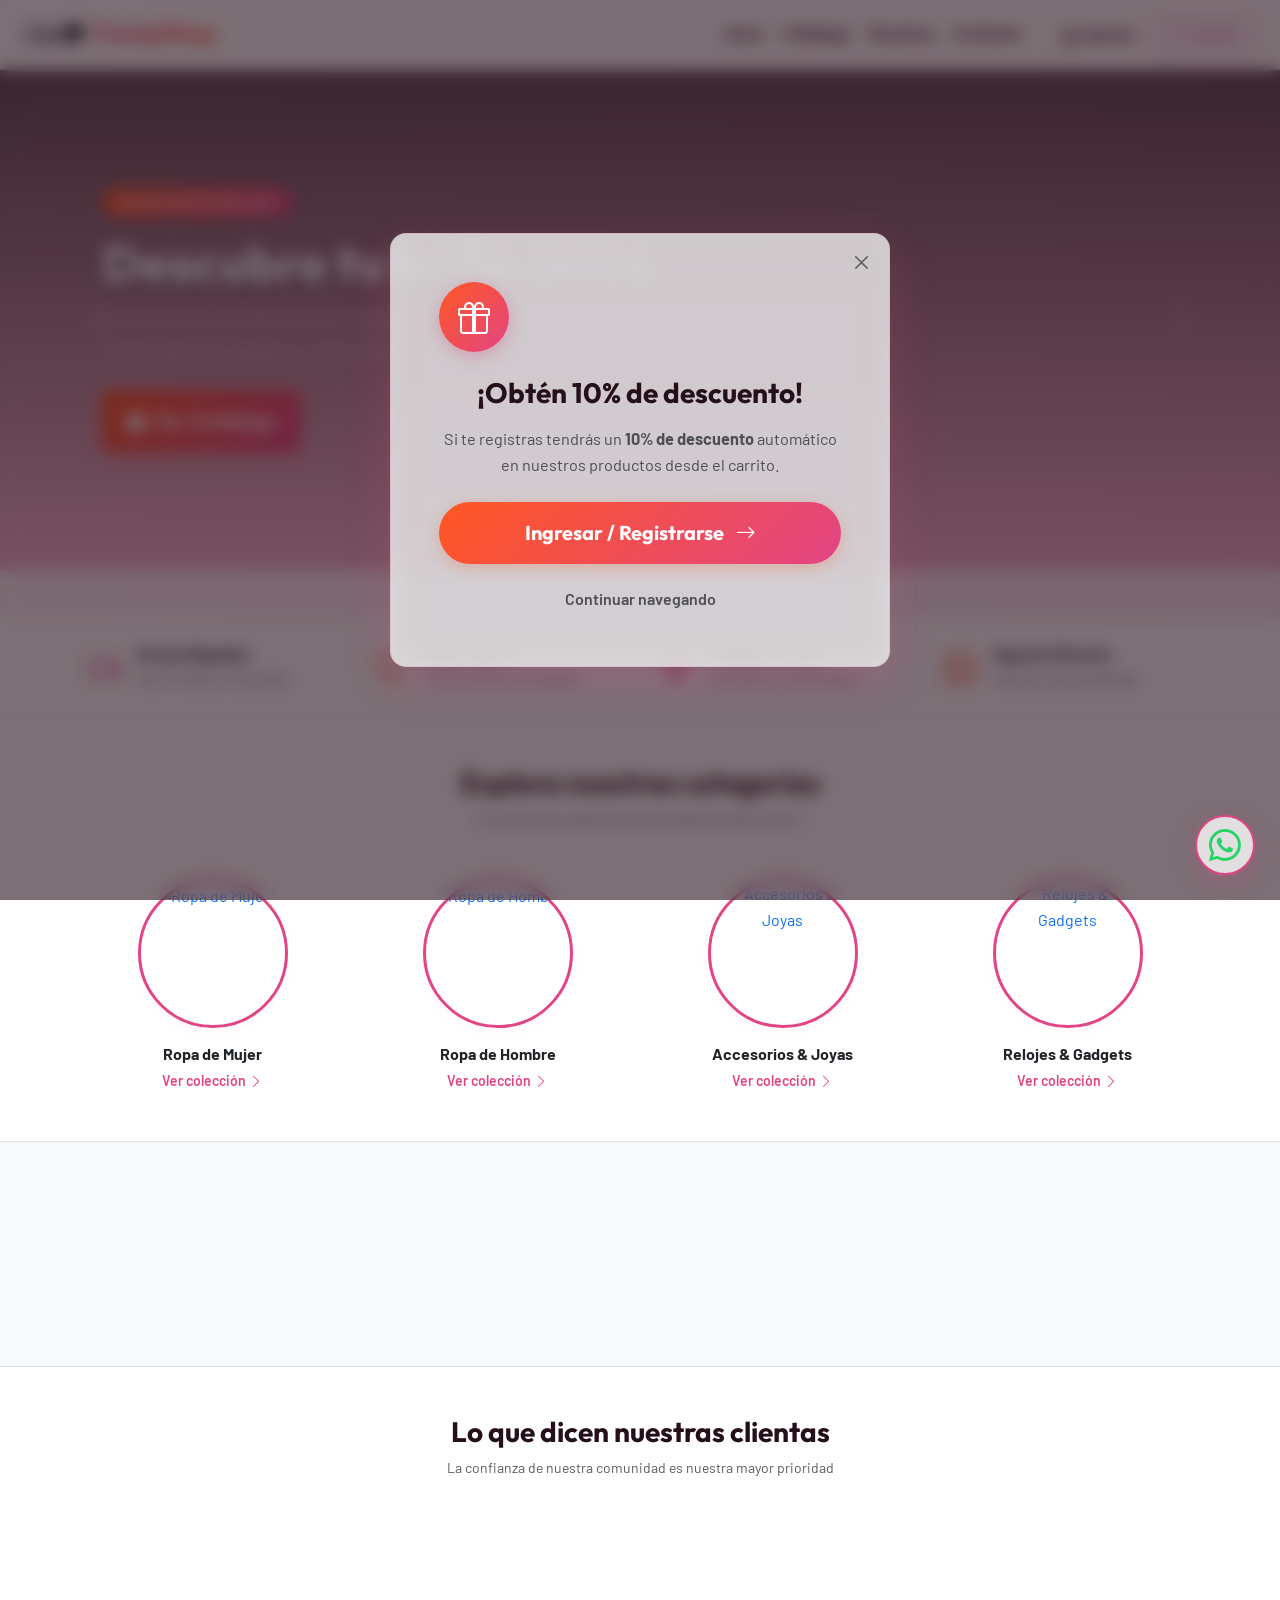
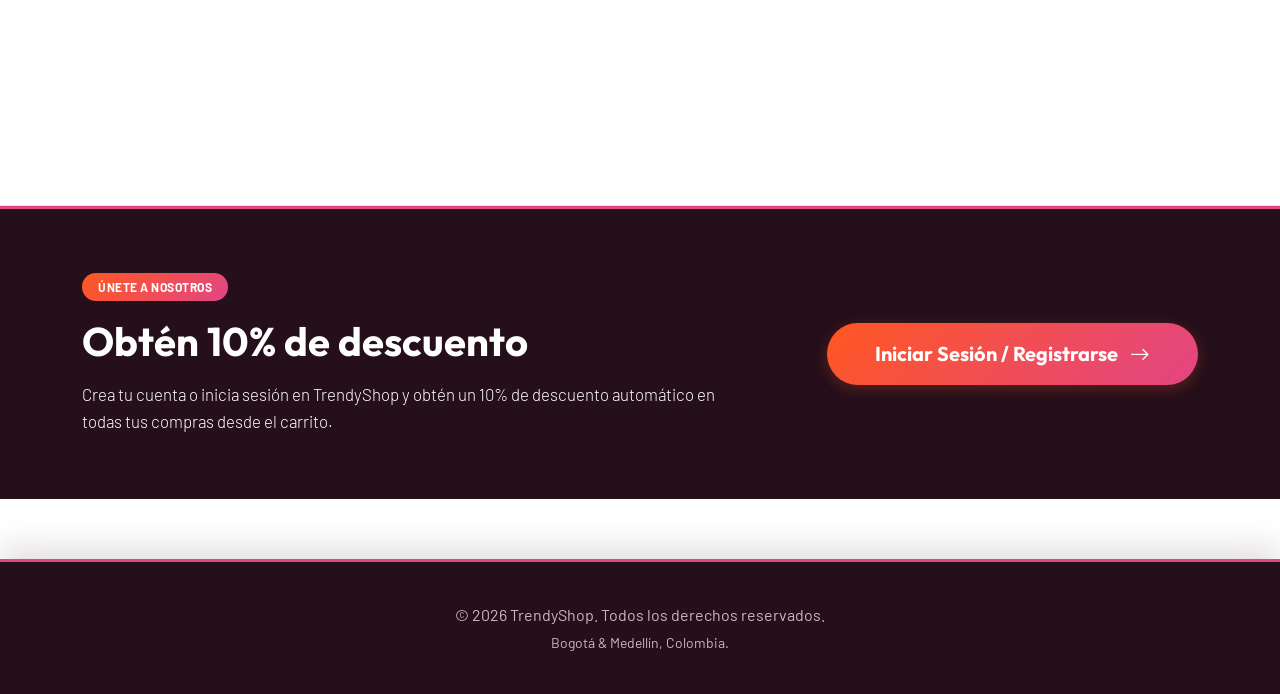
==== commit 94b726a4: "aplicacion al 95" ====
--- a/index.html
+++ b/index.html
@@ -265,6 +265,27 @@
       </div>
     </section>
 
+    <div id="promo-modal" class="d-none position-fixed top-0 start-0 w-100 h-100 d-flex align-items-center justify-content-center" style="z-index: 2000; background: rgba(37, 15, 26, 0.6); backdrop-filter: blur(8px);">
+      <div class="card text-center p-4 p-md-5 border-0 shadow-lg position-relative" style="max-width: 500px; width: 90%; background: rgba(255, 255, 255, 0.85); backdrop-filter: blur(16px); border-radius: 24px; border: 1.5px solid rgba(226, 69, 133, 0.25); box-shadow: 0 15px 45px rgba(226, 69, 133, 0.2) !important;">
+        <button id="close-promo-modal" class="btn-close position-absolute top-0 end-0 m-3" aria-label="Close" style="background-size: 0.8rem;"></button>
+        <div class="d-inline-flex align-items-center justify-content-center bg-primary text-white rounded-circle mb-4" style="width: 70px; height: 70px; font-size: 2rem; background: linear-gradient(135deg, #ff5722 0%, #e24585 100%) !important; box-shadow: 0 4px 15px rgba(226, 69, 133, 0.35);">
+          <i class="bi bi-gift"></i>
+        </div>
+        <h2 class="h3 fw-bold mb-3" style="font-family: 'Outfit', sans-serif; color: #250f1a;">¡Obtén 10% de descuento!</h2>
+        <p class="text-muted mb-4" style="font-size: 1.02rem; line-height: 1.6;">
+          Si te registras tendrás un <strong>10% de descuento</strong> automático en nuestros productos desde el carrito.
+        </p>
+        <div class="d-flex flex-column gap-2">
+          <a href="login/index.html" class="btn btn-primary btn-lg rounded-pill py-3 fw-bold shadow-sm" style="background: linear-gradient(135deg, #ff5722 0%, #e24585 100%) !important; border: none;">
+            Ingresar / Registrarse <i class="bi bi-arrow-right ms-2"></i>
+          </a>
+          <button id="continue-browsing" class="btn btn-link text-decoration-none text-muted small mt-2 fw-semibold">
+            Continuar navegando
+          </button>
+        </div>
+      </div>
+    </div>
+
     <footer>
         <p class="mb-1">&copy; 2026 TrendyShop. Todos los derechos reservados.</p>
         <p class="small mb-0" style="color: #bbb;">Bogotá & Medellín, Colombia.</p>
--- a/css/style.css
+++ b/css/style.css
@@ -450,3 +450,32 @@
 .toast-container .toast.bg-warning {
     border-left: 5px solid #ffc107 !important;
 }
+
+.whatsapp-btn {
+    position: fixed;
+    bottom: 25px;
+    right: 25px;
+    width: 60px;
+    height: 60px;
+    background: rgba(255, 255, 255, 0.78);
+    backdrop-filter: blur(12px);
+    -webkit-backdrop-filter: blur(12px);
+    color: #25d366;
+    border-radius: 50px;
+    display: flex;
+    align-items: center;
+    justify-content: center;
+    font-size: 32px;
+    border: 2.5px solid #e24585;
+    box-shadow: 0 8px 25px rgba(226, 69, 133, 0.25);
+    z-index: 2000;
+    transition: all 0.3s cubic-bezier(0.4, 0, 0.2, 1);
+}
+
+.whatsapp-btn:hover {
+    transform: scale(1.1) translateY(-2px);
+    background: #e24585;
+    color: #ffffff;
+    box-shadow: 0 12px 30px rgba(226, 69, 133, 0.55);
+    border-color: #ff5722;
+}
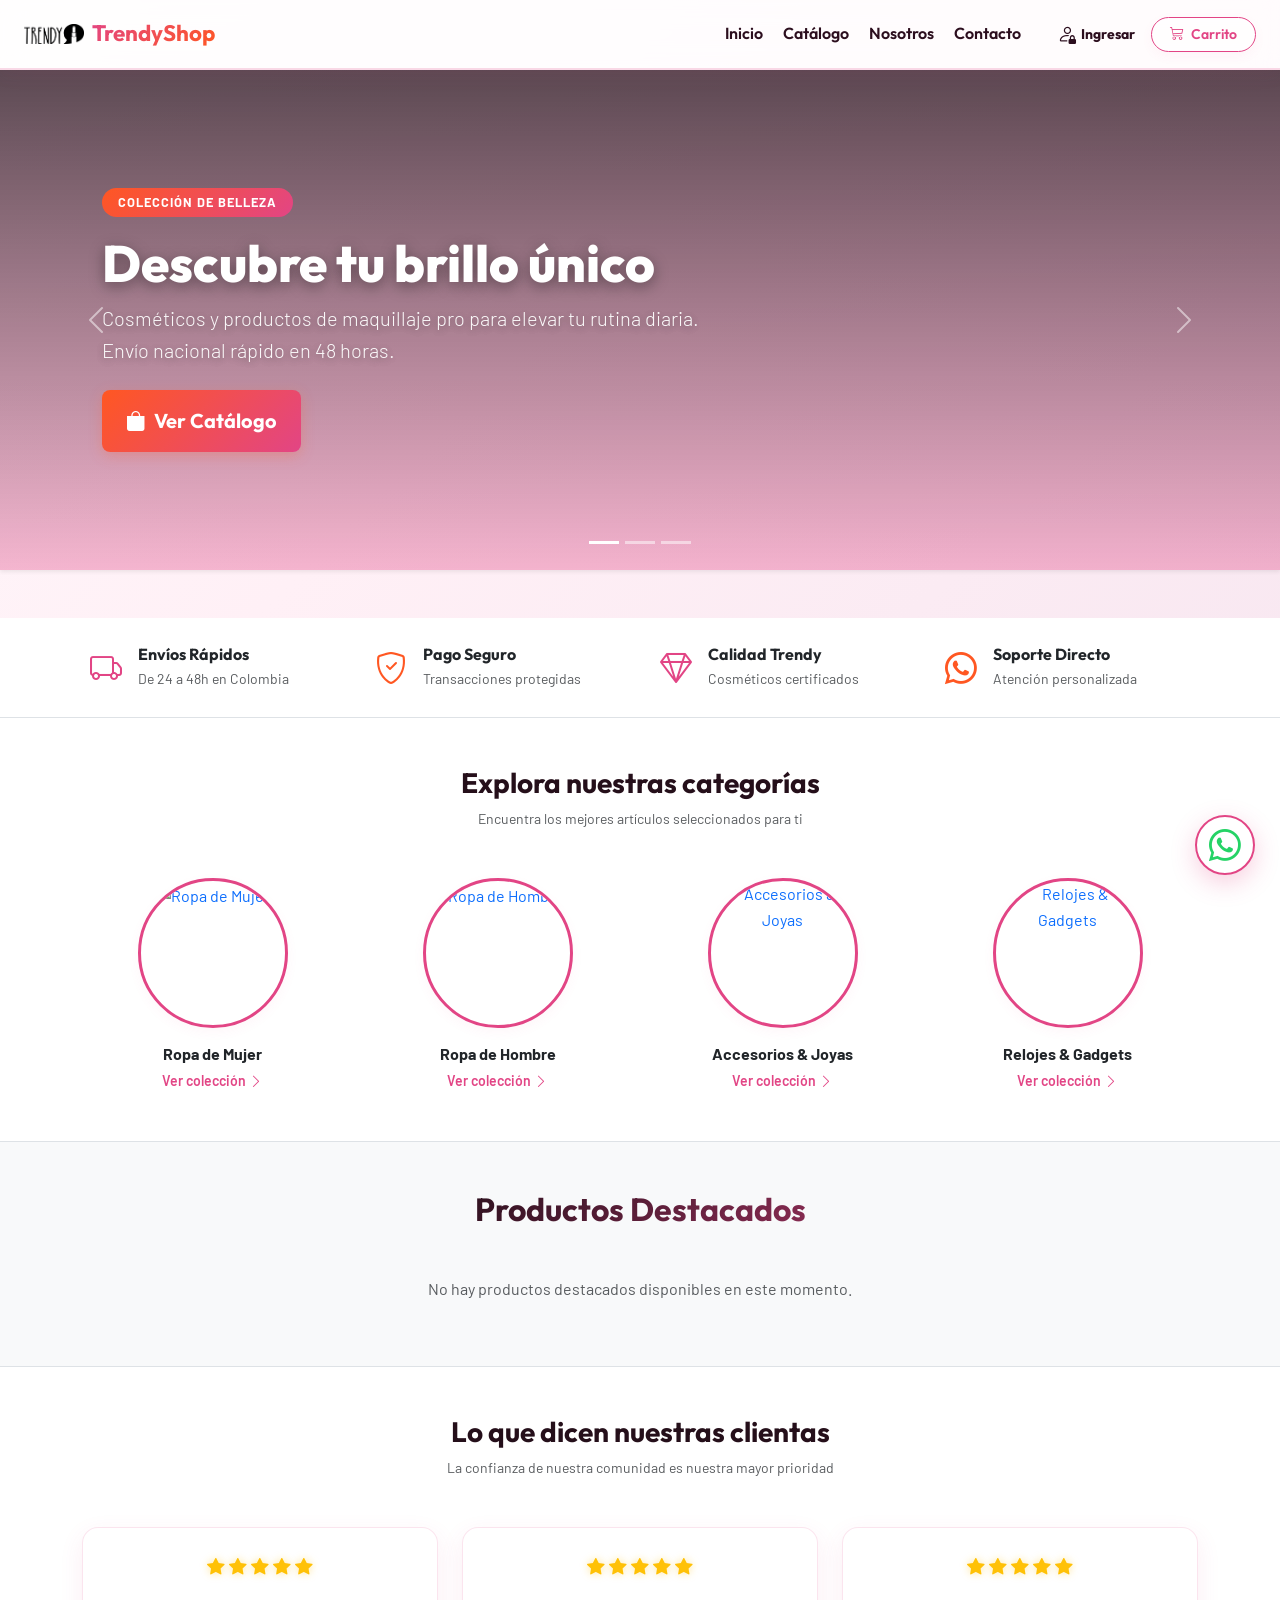
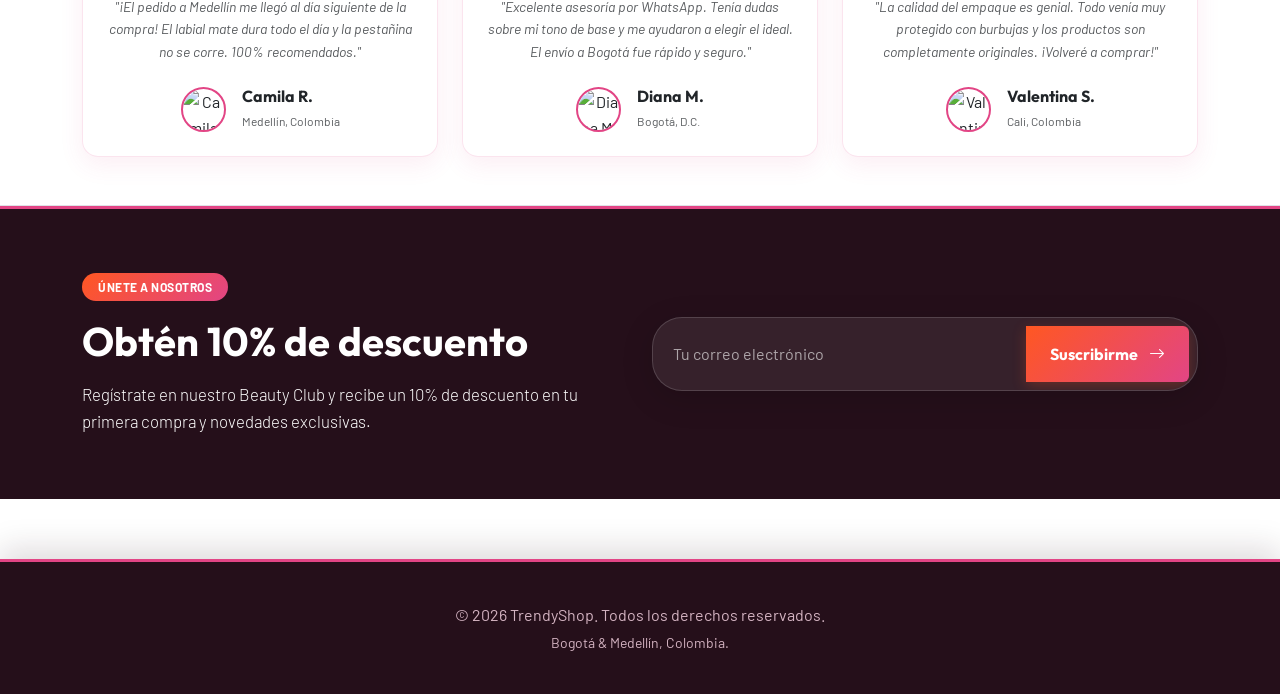
==== commit 3cf9e0da: "Rename file" ====
--- a/index.html
+++ b/index.html
@@ -18,7 +18,7 @@
         <nav class="navEnlaces d-flex align-items-center">
             <a href="index.html" class="fw-semibold">Inicio</a>
             <a href="catalogo/index.html">Catálogo</a>
-            <a href="about/quienes-somos.html">Nosotros</a>
+            <a href="about/index.html">Nosotros</a>
             <a href="contactanos/index.html">Contacto</a>
             <a href="carrito/index.html" class="position-relative ms-3 btn btn-outline-light btn-sm px-3 py-1">
                 <i class="bi bi-cart3 me-1"></i> Carrito
@@ -26,6 +26,7 @@
             </a>
         </nav>
     </header>
+    <!-- Hero Carousel -->
     <div id="heroCarousel" class="carousel slide carousel-fade mb-5 shadow-sm" data-bs-ride="carousel">
       <div class="carousel-indicators">
         <button type="button" data-bs-target="#heroCarousel" data-bs-slide-to="0" class="active" aria-current="true" aria-label="Slide 1"></button>
@@ -33,6 +34,7 @@
         <button type="button" data-bs-target="#heroCarousel" data-bs-slide-to="2" aria-label="Slide 3"></button>
       </div>
       <div class="carousel-inner">
+        <!-- Slide 1 -->
         <div class="carousel-item active carousel-item-custom" style="background-image: linear-gradient(rgba(37, 15, 26, 0.75), rgba(226, 69, 133, 0.35)), url('https://images.unsplash.com/photo-1596462502278-27bfdc403348');">
           <div class="carousel-caption-custom">
             <span class="badge bg-primary text-uppercase px-3 py-2 rounded-pill mb-3" style="font-size: 0.8rem; letter-spacing: 1px;">Colección de Belleza</span>
@@ -43,6 +45,7 @@
             </a>
           </div>
         </div>
+        <!-- Slide 2 -->
         <div class="carousel-item carousel-item-custom" style="background-image: linear-gradient(rgba(37, 15, 26, 0.75), rgba(226, 69, 133, 0.35)), url('https://images.unsplash.com/photo-1522335789203-aabd1fc54bc9');">
           <div class="carousel-caption-custom">
             <span class="badge bg-secondary text-uppercase px-3 py-2 rounded-pill mb-3" style="font-size: 0.8rem; letter-spacing: 1px;">Envío Sin Costo</span>
@@ -53,6 +56,7 @@
             </a>
           </div>
         </div>
+        <!-- Slide 3 -->
         <div class="carousel-item carousel-item-custom" style="background-image: linear-gradient(rgba(37, 15, 26, 0.75), rgba(226, 69, 133, 0.35)), url('https://images.unsplash.com/photo-1487412720507-e7ab37603c6f');">
           <div class="carousel-caption-custom">
             <span class="badge bg-primary text-uppercase px-3 py-2 rounded-pill mb-3" style="font-size: 0.8rem; letter-spacing: 1px;">Accesorios Exclusivos</span>
@@ -74,6 +78,7 @@
       </button>
     </div>
 
+    <!-- Barra de Beneficios (Trust Badges) -->
     <section class="py-4 bg-white border-bottom shadow-xs">
       <div class="container">
         <div class="row g-4 justify-content-center text-center">
@@ -117,12 +122,14 @@
       </div>
     </section>
 
+    <!-- Categorías Destacadas -->
     <section class="py-5 bg-white border-bottom">
       <div class="container text-center">
         <h2 class="h3 fw-bold mb-2" style="font-family: 'Outfit', sans-serif; color: #250f1a;">Explora nuestras categorías</h2>
         <p class="text-muted small mb-5">Encuentra los mejores artículos seleccionados para ti</p>
         
         <div class="row g-4 justify-content-center">
+          <!-- Categoría 1 -->
           <div class="col-6 col-md-3">
             <a href="catalogo/index.html?category=women's clothing" class="text-decoration-none group-category">
               <div class="category-card mx-auto shadow-sm position-relative overflow-hidden rounded-circle mb-3" style="width: 150px; height: 150px; border: 3px solid #e24585;">
@@ -132,6 +139,7 @@
               <span class="text-primary small fw-semibold">Ver colección <i class="bi bi-chevron-right fs-7"></i></span>
             </a>
           </div>
+          <!-- Categoría 2 -->
           <div class="col-6 col-md-3">
             <a href="catalogo/index.html?category=men's clothing" class="text-decoration-none group-category">
               <div class="category-card mx-auto shadow-sm position-relative overflow-hidden rounded-circle mb-3" style="width: 150px; height: 150px; border: 3px solid #e24585;">
@@ -141,6 +149,7 @@
               <span class="text-primary small fw-semibold">Ver colección <i class="bi bi-chevron-right fs-7"></i></span>
             </a>
           </div>
+          <!-- Categoría 3 -->
           <div class="col-6 col-md-3">
             <a href="catalogo/index.html?category=jewelery" class="text-decoration-none group-category">
               <div class="category-card mx-auto shadow-sm position-relative overflow-hidden rounded-circle mb-3" style="width: 150px; height: 150px; border: 3px solid #e24585;">
@@ -150,6 +159,7 @@
               <span class="text-primary small fw-semibold">Ver colección <i class="bi bi-chevron-right fs-7"></i></span>
             </a>
           </div>
+          <!-- Categoría 4 -->
           <div class="col-6 col-md-3">
             <a href="catalogo/index.html?category=electronics" class="text-decoration-none group-category">
               <div class="category-card mx-auto shadow-sm position-relative overflow-hidden rounded-circle mb-3" style="width: 150px; height: 150px; border: 3px solid #e24585;">
@@ -176,12 +186,14 @@
         </div>
     </section>
 
+    <!-- Testimonios de Clientes -->
     <section class="py-5 bg-white border-top border-bottom">
       <div class="container text-center">
         <h2 class="h3 fw-bold mb-2" style="font-family: 'Outfit', sans-serif; color: #250f1a;">Lo que dicen nuestras clientas</h2>
         <p class="text-muted small mb-5">La confianza de nuestra comunidad es nuestra mayor prioridad</p>
         
         <div class="row g-4 justify-content-center">
+          <!-- Testimonio 1 -->
           <div class="col-md-4">
             <div class="card h-100 p-4 border shadow-xs rounded-4">
               <div class="text-warning mb-3" style="font-size: 1.1rem;">
@@ -203,6 +215,7 @@
               </div>
             </div>
           </div>
+          <!-- Testimonio 2 -->
           <div class="col-md-4">
             <div class="card h-100 p-4 border shadow-xs rounded-4">
               <div class="text-warning mb-3" style="font-size: 1.1rem;">
@@ -224,6 +237,7 @@
               </div>
             </div>
           </div>
+          <!-- Testimonio 3 -->
           <div class="col-md-4">
             <div class="card h-100 p-4 border shadow-xs rounded-4">
               <div class="text-warning mb-3" style="font-size: 1.1rem;">
@@ -248,49 +262,38 @@
         </div>
       </div>
     </section>
+    <!-- Banner de Suscripción al Beauty Club -->
     <section class="py-5 text-white" style="background-color: #250f1a; border-top: 3px solid #e24585;">
       <div class="container py-3">
         <div class="row align-items-center g-4">
-          <div class="col-lg-7 text-center text-lg-start">
+          <div class="col-lg-6 text-center text-lg-start">
             <span class="badge bg-primary text-uppercase px-3 py-2 rounded-pill mb-3" style="font-size: 0.75rem; letter-spacing: 0.5px;">Únete a nosotros</span>
             <h2 class="display-6 fw-bold mb-3" style="font-family: 'Outfit', sans-serif;">Obtén 10% de descuento</h2>
-            <p class="lead mb-0 opacity-80" style="font-size: 1.05rem;">Crea tu cuenta o inicia sesión en TrendyShop y obtén un 10% de descuento automático en todas tus compras desde el carrito.</p>
-          </div>
-          <div class="col-lg-5 text-center text-lg-end">
-            <a href="login/index.html" id="cta-join-btn" class="btn btn-primary btn-lg px-5 py-3 fw-bold rounded-pill shadow-sm d-inline-block">
-              Iniciar Sesión / Registrarse <i class="bi bi-arrow-right ms-2"></i>
-            </a>
-          </div>
-        </div>
-      </div>
-    </section>
-
-    <div id="promo-modal" class="d-none position-fixed top-0 start-0 w-100 h-100 d-flex align-items-center justify-content-center" style="z-index: 2000; background: rgba(37, 15, 26, 0.6); backdrop-filter: blur(8px);">
-      <div class="card text-center p-4 p-md-5 border-0 shadow-lg position-relative" style="max-width: 500px; width: 90%; background: rgba(255, 255, 255, 0.85); backdrop-filter: blur(16px); border-radius: 24px; border: 1.5px solid rgba(226, 69, 133, 0.25); box-shadow: 0 15px 45px rgba(226, 69, 133, 0.2) !important;">
-        <button id="close-promo-modal" class="btn-close position-absolute top-0 end-0 m-3" aria-label="Close" style="background-size: 0.8rem;"></button>
-        <div class="d-inline-flex align-items-center justify-content-center bg-primary text-white rounded-circle mb-4" style="width: 70px; height: 70px; font-size: 2rem; background: linear-gradient(135deg, #ff5722 0%, #e24585 100%) !important; box-shadow: 0 4px 15px rgba(226, 69, 133, 0.35);">
-          <i class="bi bi-gift"></i>
-        </div>
-        <h2 class="h3 fw-bold mb-3" style="font-family: 'Outfit', sans-serif; color: #250f1a;">¡Obtén 10% de descuento!</h2>
-        <p class="text-muted mb-4" style="font-size: 1.02rem; line-height: 1.6;">
-          Si te registras tendrás un <strong>10% de descuento</strong> automático en nuestros productos desde el carrito.
-        </p>
-        <div class="d-flex flex-column gap-2">
-          <a href="login/index.html" class="btn btn-primary btn-lg rounded-pill py-3 fw-bold shadow-sm" style="background: linear-gradient(135deg, #ff5722 0%, #e24585 100%) !important; border: none;">
-            Ingresar / Registrarse <i class="bi bi-arrow-right ms-2"></i>
-          </a>
-          <button id="continue-browsing" class="btn btn-link text-decoration-none text-muted small mt-2 fw-semibold">
-            Continuar navegando
-          </button>
-        </div>
-      </div>
-    </div>
+            <p class="lead mb-0 opacity-80" style="font-size: 1.05rem;">Regístrate en nuestro Beauty Club y recibe un 10% de descuento en tu primera compra y novedades exclusivas.</p>
+          </div>
+          <div class="col-lg-6">
+            <form id="newsletterForm" class="bg-white-10 p-2 rounded-3 border" style="background-color: rgba(255,255,255,0.05); border-color: rgba(255,255,255,0.15) !important;">
+              <div class="input-group">
+                <input type="email" id="newsletter-email" class="form-control bg-transparent text-white border-0 py-3" placeholder="Tu correo electrónico" style="outline: none; box-shadow: none;" required>
+                <button type="submit" class="btn btn-primary px-4 fw-bold shadow-sm">
+                  Suscribirme <i class="bi bi-arrow-right ms-2"></i>
+                </button>
+              </div>
+            </form>
+            <div id="newsletter-response" class="mt-2 small text-success fw-bold text-center text-lg-start d-none">
+              <i class="bi bi-check-circle-fill me-1"></i> ¡Registro exitoso! Revisa tu correo para el cupón de descuento.
+            </div>
+          </div>
+        </div>
+      </div>
+    </section>
 
     <footer>
         <p class="mb-1">&copy; 2026 TrendyShop. Todos los derechos reservados.</p>
         <p class="small mb-0" style="color: #bbb;">Bogotá & Medellín, Colombia.</p>
     </footer>
     <script src="https://cdn.jsdelivr.net/npm/bootstrap@5.3.3/dist/js/bootstrap.bundle.min.js"></script>
+    <script src="js/productos.js"></script>
     <script src="services/apiService.js"></script>
     <script src="services/productService.js"></script>
     <script src="services/cartService.js"></script>
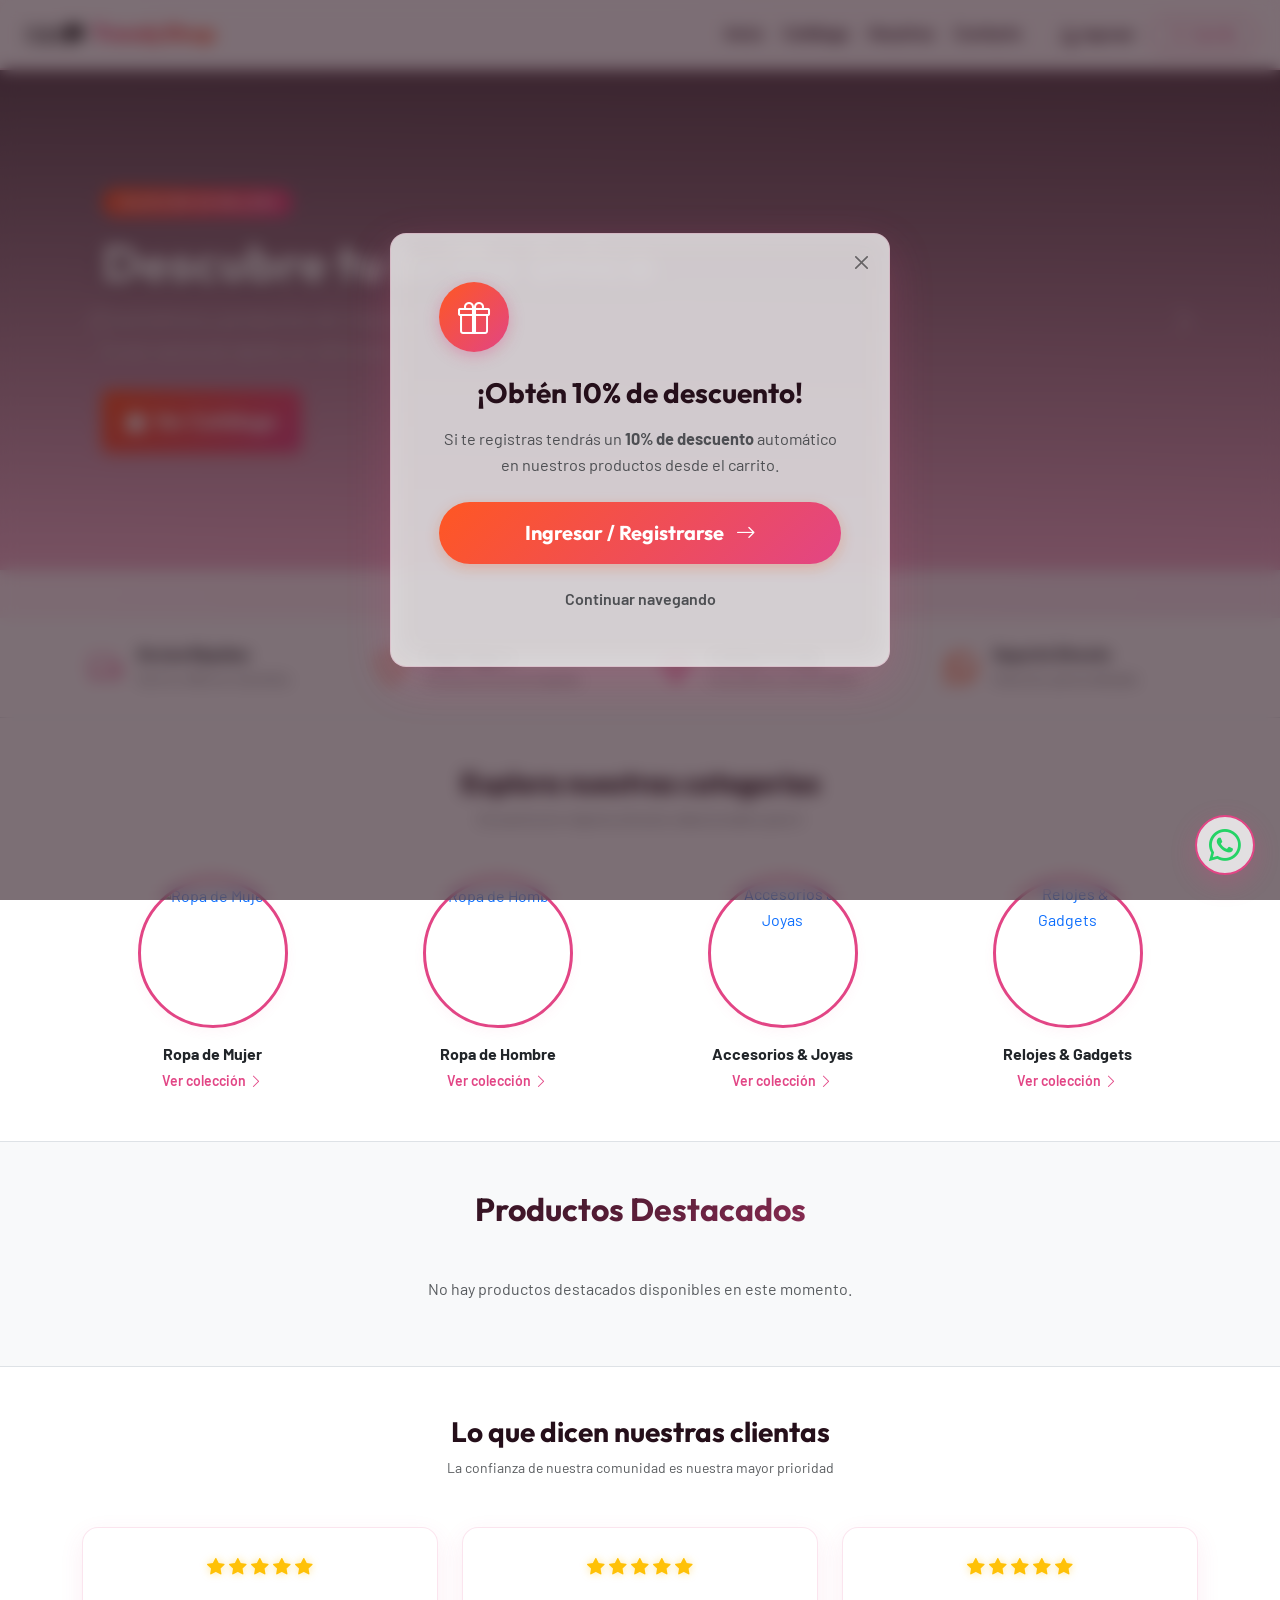
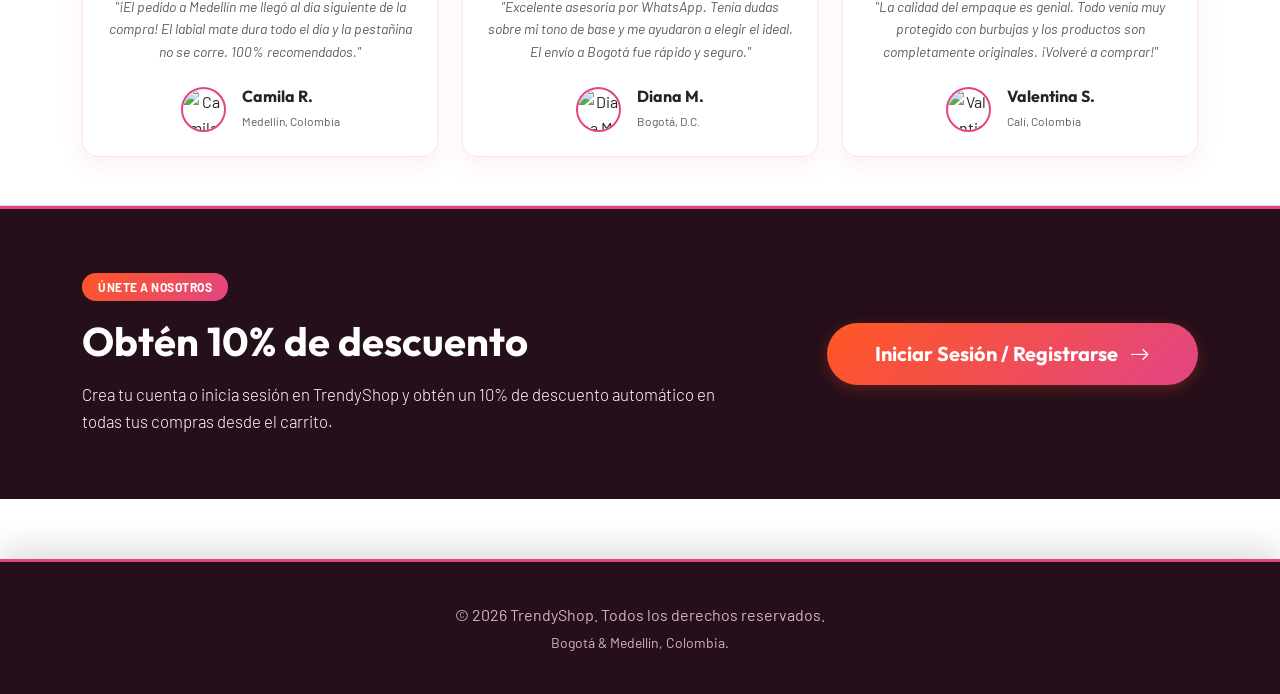
==== commit 19130865: "Resolver conflicto en formulario de contacto" ====
--- a/index.html
+++ b/index.html
@@ -18,7 +18,7 @@
         <nav class="navEnlaces d-flex align-items-center">
             <a href="index.html" class="fw-semibold">Inicio</a>
             <a href="catalogo/index.html">Catálogo</a>
-            <a href="about/index.html">Nosotros</a>
+            <a href="about/quienes-somos.html">Nosotros</a>
             <a href="contactanos/index.html">Contacto</a>
             <a href="carrito/index.html" class="position-relative ms-3 btn btn-outline-light btn-sm px-3 py-1">
                 <i class="bi bi-cart3 me-1"></i> Carrito
@@ -26,7 +26,6 @@
             </a>
         </nav>
     </header>
-    <!-- Hero Carousel -->
     <div id="heroCarousel" class="carousel slide carousel-fade mb-5 shadow-sm" data-bs-ride="carousel">
       <div class="carousel-indicators">
         <button type="button" data-bs-target="#heroCarousel" data-bs-slide-to="0" class="active" aria-current="true" aria-label="Slide 1"></button>
@@ -34,7 +33,6 @@
         <button type="button" data-bs-target="#heroCarousel" data-bs-slide-to="2" aria-label="Slide 3"></button>
       </div>
       <div class="carousel-inner">
-        <!-- Slide 1 -->
         <div class="carousel-item active carousel-item-custom" style="background-image: linear-gradient(rgba(37, 15, 26, 0.75), rgba(226, 69, 133, 0.35)), url('https://images.unsplash.com/photo-1596462502278-27bfdc403348');">
           <div class="carousel-caption-custom">
             <span class="badge bg-primary text-uppercase px-3 py-2 rounded-pill mb-3" style="font-size: 0.8rem; letter-spacing: 1px;">Colección de Belleza</span>
@@ -45,7 +43,6 @@
             </a>
           </div>
         </div>
-        <!-- Slide 2 -->
         <div class="carousel-item carousel-item-custom" style="background-image: linear-gradient(rgba(37, 15, 26, 0.75), rgba(226, 69, 133, 0.35)), url('https://images.unsplash.com/photo-1522335789203-aabd1fc54bc9');">
           <div class="carousel-caption-custom">
             <span class="badge bg-secondary text-uppercase px-3 py-2 rounded-pill mb-3" style="font-size: 0.8rem; letter-spacing: 1px;">Envío Sin Costo</span>
@@ -56,7 +53,6 @@
             </a>
           </div>
         </div>
-        <!-- Slide 3 -->
         <div class="carousel-item carousel-item-custom" style="background-image: linear-gradient(rgba(37, 15, 26, 0.75), rgba(226, 69, 133, 0.35)), url('https://images.unsplash.com/photo-1487412720507-e7ab37603c6f');">
           <div class="carousel-caption-custom">
             <span class="badge bg-primary text-uppercase px-3 py-2 rounded-pill mb-3" style="font-size: 0.8rem; letter-spacing: 1px;">Accesorios Exclusivos</span>
@@ -78,7 +74,6 @@
       </button>
     </div>
 
-    <!-- Barra de Beneficios (Trust Badges) -->
     <section class="py-4 bg-white border-bottom shadow-xs">
       <div class="container">
         <div class="row g-4 justify-content-center text-center">
@@ -122,14 +117,12 @@
       </div>
     </section>
 
-    <!-- Categorías Destacadas -->
     <section class="py-5 bg-white border-bottom">
       <div class="container text-center">
         <h2 class="h3 fw-bold mb-2" style="font-family: 'Outfit', sans-serif; color: #250f1a;">Explora nuestras categorías</h2>
         <p class="text-muted small mb-5">Encuentra los mejores artículos seleccionados para ti</p>
         
         <div class="row g-4 justify-content-center">
-          <!-- Categoría 1 -->
           <div class="col-6 col-md-3">
             <a href="catalogo/index.html?category=women's clothing" class="text-decoration-none group-category">
               <div class="category-card mx-auto shadow-sm position-relative overflow-hidden rounded-circle mb-3" style="width: 150px; height: 150px; border: 3px solid #e24585;">
@@ -139,7 +132,6 @@
               <span class="text-primary small fw-semibold">Ver colección <i class="bi bi-chevron-right fs-7"></i></span>
             </a>
           </div>
-          <!-- Categoría 2 -->
           <div class="col-6 col-md-3">
             <a href="catalogo/index.html?category=men's clothing" class="text-decoration-none group-category">
               <div class="category-card mx-auto shadow-sm position-relative overflow-hidden rounded-circle mb-3" style="width: 150px; height: 150px; border: 3px solid #e24585;">
@@ -149,7 +141,6 @@
               <span class="text-primary small fw-semibold">Ver colección <i class="bi bi-chevron-right fs-7"></i></span>
             </a>
           </div>
-          <!-- Categoría 3 -->
           <div class="col-6 col-md-3">
             <a href="catalogo/index.html?category=jewelery" class="text-decoration-none group-category">
               <div class="category-card mx-auto shadow-sm position-relative overflow-hidden rounded-circle mb-3" style="width: 150px; height: 150px; border: 3px solid #e24585;">
@@ -159,7 +150,6 @@
               <span class="text-primary small fw-semibold">Ver colección <i class="bi bi-chevron-right fs-7"></i></span>
             </a>
           </div>
-          <!-- Categoría 4 -->
           <div class="col-6 col-md-3">
             <a href="catalogo/index.html?category=electronics" class="text-decoration-none group-category">
               <div class="category-card mx-auto shadow-sm position-relative overflow-hidden rounded-circle mb-3" style="width: 150px; height: 150px; border: 3px solid #e24585;">
@@ -186,14 +176,12 @@
         </div>
     </section>
 
-    <!-- Testimonios de Clientes -->
     <section class="py-5 bg-white border-top border-bottom">
       <div class="container text-center">
         <h2 class="h3 fw-bold mb-2" style="font-family: 'Outfit', sans-serif; color: #250f1a;">Lo que dicen nuestras clientas</h2>
         <p class="text-muted small mb-5">La confianza de nuestra comunidad es nuestra mayor prioridad</p>
         
         <div class="row g-4 justify-content-center">
-          <!-- Testimonio 1 -->
           <div class="col-md-4">
             <div class="card h-100 p-4 border shadow-xs rounded-4">
               <div class="text-warning mb-3" style="font-size: 1.1rem;">
@@ -215,7 +203,6 @@
               </div>
             </div>
           </div>
-          <!-- Testimonio 2 -->
           <div class="col-md-4">
             <div class="card h-100 p-4 border shadow-xs rounded-4">
               <div class="text-warning mb-3" style="font-size: 1.1rem;">
@@ -237,7 +224,6 @@
               </div>
             </div>
           </div>
-          <!-- Testimonio 3 -->
           <div class="col-md-4">
             <div class="card h-100 p-4 border shadow-xs rounded-4">
               <div class="text-warning mb-3" style="font-size: 1.1rem;">
@@ -262,38 +248,49 @@
         </div>
       </div>
     </section>
-    <!-- Banner de Suscripción al Beauty Club -->
     <section class="py-5 text-white" style="background-color: #250f1a; border-top: 3px solid #e24585;">
       <div class="container py-3">
         <div class="row align-items-center g-4">
-          <div class="col-lg-6 text-center text-lg-start">
+          <div class="col-lg-7 text-center text-lg-start">
             <span class="badge bg-primary text-uppercase px-3 py-2 rounded-pill mb-3" style="font-size: 0.75rem; letter-spacing: 0.5px;">Únete a nosotros</span>
             <h2 class="display-6 fw-bold mb-3" style="font-family: 'Outfit', sans-serif;">Obtén 10% de descuento</h2>
-            <p class="lead mb-0 opacity-80" style="font-size: 1.05rem;">Regístrate en nuestro Beauty Club y recibe un 10% de descuento en tu primera compra y novedades exclusivas.</p>
-          </div>
-          <div class="col-lg-6">
-            <form id="newsletterForm" class="bg-white-10 p-2 rounded-3 border" style="background-color: rgba(255,255,255,0.05); border-color: rgba(255,255,255,0.15) !important;">
-              <div class="input-group">
-                <input type="email" id="newsletter-email" class="form-control bg-transparent text-white border-0 py-3" placeholder="Tu correo electrónico" style="outline: none; box-shadow: none;" required>
-                <button type="submit" class="btn btn-primary px-4 fw-bold shadow-sm">
-                  Suscribirme <i class="bi bi-arrow-right ms-2"></i>
-                </button>
-              </div>
-            </form>
-            <div id="newsletter-response" class="mt-2 small text-success fw-bold text-center text-lg-start d-none">
-              <i class="bi bi-check-circle-fill me-1"></i> ¡Registro exitoso! Revisa tu correo para el cupón de descuento.
-            </div>
-          </div>
-        </div>
-      </div>
-    </section>
+            <p class="lead mb-0 opacity-80" style="font-size: 1.05rem;">Crea tu cuenta o inicia sesión en TrendyShop y obtén un 10% de descuento automático en todas tus compras desde el carrito.</p>
+          </div>
+          <div class="col-lg-5 text-center text-lg-end">
+            <a href="login/index.html" id="cta-join-btn" class="btn btn-primary btn-lg px-5 py-3 fw-bold rounded-pill shadow-sm d-inline-block">
+              Iniciar Sesión / Registrarse <i class="bi bi-arrow-right ms-2"></i>
+            </a>
+          </div>
+        </div>
+      </div>
+    </section>
+
+    <div id="promo-modal" class="d-none position-fixed top-0 start-0 w-100 h-100 d-flex align-items-center justify-content-center" style="z-index: 2000; background: rgba(37, 15, 26, 0.6); backdrop-filter: blur(8px);">
+      <div class="card text-center p-4 p-md-5 border-0 shadow-lg position-relative" style="max-width: 500px; width: 90%; background: rgba(255, 255, 255, 0.85); backdrop-filter: blur(16px); border-radius: 24px; border: 1.5px solid rgba(226, 69, 133, 0.25); box-shadow: 0 15px 45px rgba(226, 69, 133, 0.2) !important;">
+        <button id="close-promo-modal" class="btn-close position-absolute top-0 end-0 m-3" aria-label="Close" style="background-size: 0.8rem;"></button>
+        <div class="d-inline-flex align-items-center justify-content-center bg-primary text-white rounded-circle mb-4" style="width: 70px; height: 70px; font-size: 2rem; background: linear-gradient(135deg, #ff5722 0%, #e24585 100%) !important; box-shadow: 0 4px 15px rgba(226, 69, 133, 0.35);">
+          <i class="bi bi-gift"></i>
+        </div>
+        <h2 class="h3 fw-bold mb-3" style="font-family: 'Outfit', sans-serif; color: #250f1a;">¡Obtén 10% de descuento!</h2>
+        <p class="text-muted mb-4" style="font-size: 1.02rem; line-height: 1.6;">
+          Si te registras tendrás un <strong>10% de descuento</strong> automático en nuestros productos desde el carrito.
+        </p>
+        <div class="d-flex flex-column gap-2">
+          <a href="login/index.html" class="btn btn-primary btn-lg rounded-pill py-3 fw-bold shadow-sm" style="background: linear-gradient(135deg, #ff5722 0%, #e24585 100%) !important; border: none;">
+            Ingresar / Registrarse <i class="bi bi-arrow-right ms-2"></i>
+          </a>
+          <button id="continue-browsing" class="btn btn-link text-decoration-none text-muted small mt-2 fw-semibold">
+            Continuar navegando
+          </button>
+        </div>
+      </div>
+    </div>
 
     <footer>
         <p class="mb-1">&copy; 2026 TrendyShop. Todos los derechos reservados.</p>
         <p class="small mb-0" style="color: #bbb;">Bogotá & Medellín, Colombia.</p>
     </footer>
     <script src="https://cdn.jsdelivr.net/npm/bootstrap@5.3.3/dist/js/bootstrap.bundle.min.js"></script>
-    <script src="js/productos.js"></script>
     <script src="services/apiService.js"></script>
     <script src="services/productService.js"></script>
     <script src="services/cartService.js"></script>
